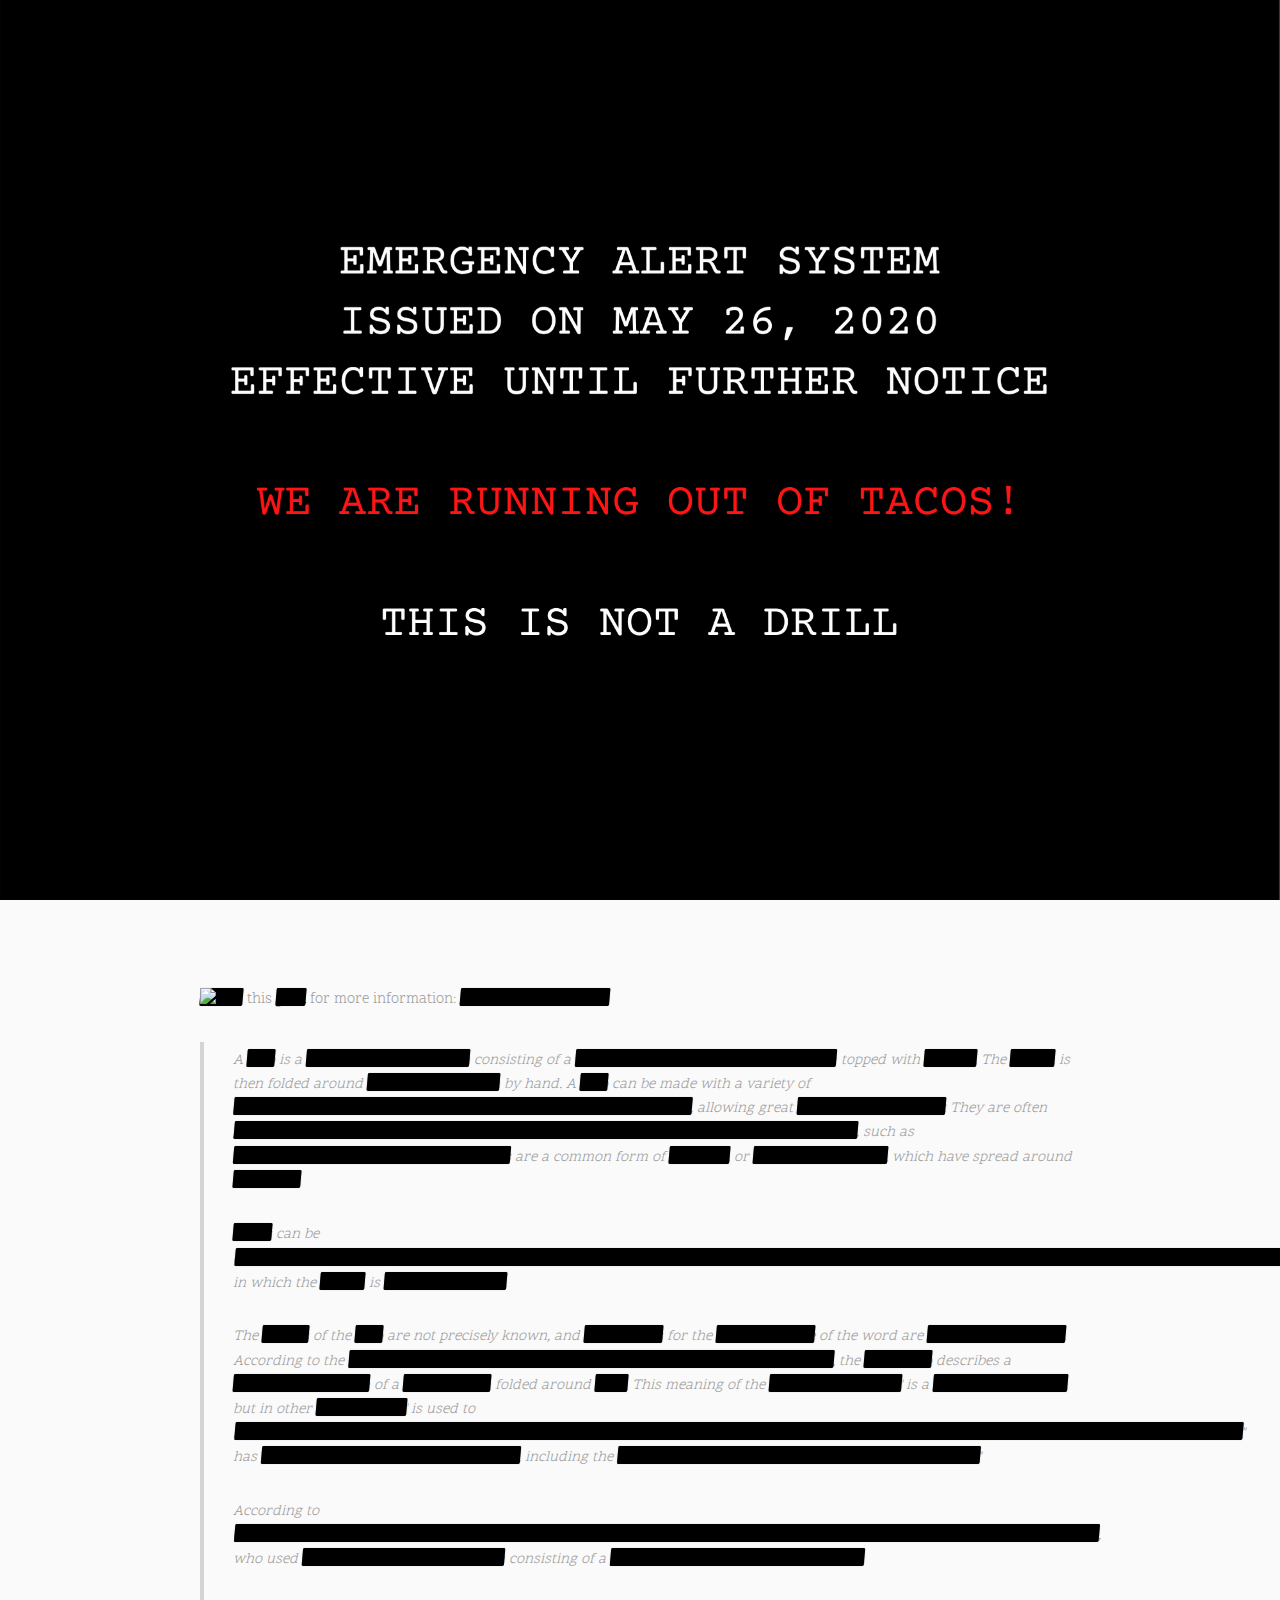
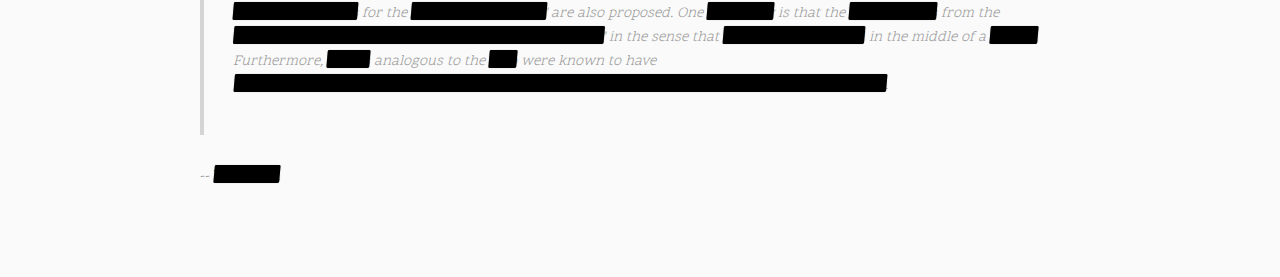
==== Challenge_Zero/index.html @ 3c41f934 "Finalize landing page" ====
<html>
	<head>
		<title>Tacopocalypse</title>
		<meta charset="utf-8" />
		<meta name="viewport" content="width=device-width, initial-scale=1" />
		<link rel="stylesheet" href="assets/css/main.css" />
	</head>
	<body>
		<!-- Banner -->
		<section id="banner"></section>
		<!-- Main -->
		<div id="main">
			<!-- Section -->
			<section class="wrapper style1">
				<div class="inner">
					<img src="../../images/classified.png" id="classified_image"  />
					<div id="classified_text">
						<p class="redacted"><span>Follow</span> this <span><b>path</b></span> for more information: <span>5:10/1:4/4:23/1:131/3:85</span></p>
						<blockquote>
							<p class="redacted">
								A
								<span>taco</span>
								is a
								<span>traditional Mexican dish</span>
								consisting of a 
								<span>small hand-sized corn or wheat tortilla</span>
								topped with 
								<span>a filling.</span>
								The 
								<span>tortilla</span>
								is then folded around 
								<span>the filling and eaten</span>
								by hand. A 
								<span>taco</span>
								can be made with a variety of 
								<span>fillings, including beef, pork, chicken, seafood, vegetables, and cheese,</span>
								allowing great 
								<span>versatility and variety.</span>
								They are often 
								<span>garnished with various condiments, such as salsa, guacamole, or sour cream, and vegetables,</span>
								such as 
								<span>lettuce, onion, tomatoes, and chiles. Tacos</span>
								are a common form of 
								<span>antojitos,</span>
								or 
								<span>Mexican street food,</span>
								which have spread around 
								<span>the world.</span>
							</p>
							<p class="redacted">
								<span>Tacos</span>
								can be 
								<span>contrasted with similar foods such as burrito, which are often much larger and rolled rather than folded, taquitos which are rolled and fried, or chalupas/tostadas,</span>
								in which the 
								<span>tortilla</span>
								is 
								<span>fried before filling.</span>
							</p>
							<p class="redacted">
								The 
								<span>origins</span>
								of the 
								<span>taco</span>
								are not precisely known, and 
								<span>etymologies</span>
								for the 
								<span>culinary usage</span>
								of the word are 
								<span>generally theoretical.</span>
								According to the
								<span>Real Academia Española, publisher of Diccionario de la Lengua Española,</span>
								the 
								<span>word taco</span>
								describes a 
								<span>typical Mexican dish</span>
								of a 
								<span>maize tortilla</span>
								folded around 
								<span>food.</span>
								This meaning of the 
								<span>Spanish word "taco"</span>
								is a 
								<span>Mexican innovation,</span>
								but in other 
								<span>dialects "taco"</span>
								is used to 
								<span>mean "wedge; wad, plug; billiard cue; blowpipe; ramrod; short, stocky person; [or] short, thick piece of wood." In this non-culinary usage, the word "taco"</span>
								has 
								<span>cognates in other European languages,</span>
								including the 
								<span>French word "tache" and the English word "tack (nail)."</span></p>
							<p class="redacted">
								According to 
								<span>one etymological theory, the culinary meaning of "taco" derives from its "plug" meaning as employed among Mexican silver miners,</span>
								who used 
								<span>explosive charges in plug form</span>
								consisting of a 
								<span>paper wrapper and gunpowder filling.</span>
							</p>
							<p class="redacted">
								<span>Indigenous origins</span>
								for the 
								<span>culinary word "taco"</span>
								are also proposed. One 
								<span>possibility</span>
								is that the 
								<span>word derives</span>
								from the 
								<span>Nahuatl word "tlahco", meaning "half" or "in the middle,"</span>
								in the sense that 
								<span>food would be placed</span>
								in the middle of a 
								<span>tortilla.</span>
								Furthermore, 
								<span>dishes</span>
								analogous to the 
								<span>taco</span>
								were known to have 
								<span>existed in Pre-Columbian society—for example, the Nahuatl word "tlaxcalli" (a type of corn tortilla).</span>
							</p>
						</blockquote>
						<p class="redacted">-- <span><a href="https://en.wikipedia.org/wiki/Taco">Wikipedia</a></span></p>
					</div>
				</div>
			</section>
		</div>			
	</body>
</html>
---- Challenge_Zero/assets/css/main.css ----
@charset "UTF-8";
@import url(font-awesome.min.css);
@import url("https://fonts.googleapis.com/css?family=Scope+One|Trocchi");

/* Custom */
#classified_image {
	max-width:100%;
	position: absolute;
	z-index: 1;
}

#classified_text {
	position: relative;
	z-index: 0;
}

.redacted span {
	position: relative;
	white-space: pre;
}

.redacted span:after {
	background: black;
	border-radius: 0.1em;
	box-shadow: 0 0 1px rgba(0,0,0,0.35);
	content: " ";
	width: 100%;
	height: 1.2em;
	left: 0;
	position: absolute;
	transform: skewY(-5deg) rotate(5deg);
}

/*
	Urban by TEMPLATED
	templated.co @templatedco
	Released for free under the Creative Commons Attribution 3.0 license (templated.co/license)
*/

/* Reset */

	html, body, div, span, applet, object, iframe, h1, h2, h3, h4, h5, h6, p, blockquote, pre, a, abbr, acronym, address, big, cite, code, del, dfn, em, img, ins, kbd, q, s, samp, small, strike, strong, sub, sup, tt, var, b, u, i, center, dl, dt, dd, ol, ul, li, fieldset, form, label, legend, table, caption, tbody, tfoot, thead, tr, th, td, article, aside, canvas, details, embed, figure, figcaption, footer, header, hgroup, menu, nav, output, ruby, section, summary, time, mark, audio, video {
		margin: 0;
		padding: 0;
		border: 0;
		font-size: 100%;
		font: inherit;
		vertical-align: baseline;
	}

	article, aside, details, figcaption, figure, footer, header, hgroup, menu, nav, section {
		display: block;
	}

	body {
		line-height: 1;
	}

	ol, ul {
		list-style: none;
	}

	blockquote, q {
		quotes: none;
	}

	blockquote:before, blockquote:after, q:before, q:after {
		content: '';
		content: none;
	}

	table {
		border-collapse: collapse;
		border-spacing: 0;
	}

	body {
		-webkit-text-size-adjust: none;
	}

/* Box Model */

	*, *:before, *:after {
		-moz-box-sizing: border-box;
		-webkit-box-sizing: border-box;
		box-sizing: border-box;
	}

/* Containers */

	.container {
		margin-left: auto;
		margin-right: auto;
	}

	.container.\31 25\25 {
		width: 100%;
		max-width: 100em;
		min-width: 80em;
	}

	.container.\37 5\25 {
		width: 60em;
	}

	.container.\35 0\25 {
		width: 40em;
	}

	.container.\32 5\25 {
		width: 20em;
	}

	.container {
		width: 80em;
	}

	@media screen and (max-width: 1680px) {

		.container.\31 25\25 {
			width: 100%;
			max-width: 100em;
			min-width: 80em;
		}

		.container.\37 5\25 {
			width: 60em;
		}

		.container.\35 0\25 {
			width: 40em;
		}

		.container.\32 5\25 {
			width: 20em;
		}

		.container {
			width: 80em;
		}

	}

	@media screen and (max-width: 1280px) {

		.container.\31 25\25 {
			width: 100%;
			max-width: 81.25em;
			min-width: 65em;
		}

		.container.\37 5\25 {
			width: 48.75em;
		}

		.container.\35 0\25 {
			width: 32.5em;
		}

		.container.\32 5\25 {
			width: 16.25em;
		}

		.container {
			width: 65em;
		}

	}

	@media screen and (max-width: 980px) {

		.container.\31 25\25 {
			width: 100%;
			max-width: 112.5%;
			min-width: 90%;
		}

		.container.\37 5\25 {
			width: 67.5%;
		}

		.container.\35 0\25 {
			width: 45%;
		}

		.container.\32 5\25 {
			width: 22.5%;
		}

		.container {
			width: 90%;
		}

	}

	@media screen and (max-width: 736px) {

		.container.\31 25\25 {
			width: 100%;
			max-width: 112.5%;
			min-width: 90%;
		}

		.container.\37 5\25 {
			width: 67.5%;
		}

		.container.\35 0\25 {
			width: 45%;
		}

		.container.\32 5\25 {
			width: 22.5%;
		}

		.container {
			width: 90% !important;
		}

	}

	@media screen and (max-width: 480px) {

		.container.\31 25\25 {
			width: 100%;
			max-width: 112.5%;
			min-width: 90%;
		}

		.container.\37 5\25 {
			width: 67.5%;
		}

		.container.\35 0\25 {
			width: 45%;
		}

		.container.\32 5\25 {
			width: 22.5%;
		}

		.container {
			width: 90% !important;
		}

	}

/* Grid */

	.row {
		border-bottom: solid 1px transparent;
		-moz-box-sizing: border-box;
		-webkit-box-sizing: border-box;
		box-sizing: border-box;
	}

	.row > * {
		float: left;
		-moz-box-sizing: border-box;
		-webkit-box-sizing: border-box;
		box-sizing: border-box;
	}

	.row:after, .row:before {
		content: '';
		display: block;
		clear: both;
		height: 0;
	}

	.row.uniform > * > :first-child {
		margin-top: 0;
	}

	.row.uniform > * > :last-child {
		margin-bottom: 0;
	}

	.row.\30 \25 > * {
		padding: 0 0 0 0em;
	}

	.row.\30 \25 {
		margin: 0 0 -1px 0em;
	}

	.row.uniform.\30 \25 > * {
		padding: 0em 0 0 0em;
	}

	.row.uniform.\30 \25 {
		margin: 0em 0 -1px 0em;
	}

	.row > * {
		padding: 0 0 0 2em;
	}

	.row {
		margin: 0 0 -1px -2em;
	}

	.row.uniform > * {
		padding: 2em 0 0 2em;
	}

	.row.uniform {
		margin: -2em 0 -1px -2em;
	}

	.row.\32 00\25 > * {
		padding: 0 0 0 4em;
	}

	.row.\32 00\25 {
		margin: 0 0 -1px -4em;
	}

	.row.uniform.\32 00\25 > * {
		padding: 4em 0 0 4em;
	}

	.row.uniform.\32 00\25 {
		margin: -4em 0 -1px -4em;
	}

	.row.\31 50\25 > * {
		padding: 0 0 0 3em;
	}

	.row.\31 50\25 {
		margin: 0 0 -1px -3em;
	}

	.row.uniform.\31 50\25 > * {
		padding: 3em 0 0 3em;
	}

	.row.uniform.\31 50\25 {
		margin: -3em 0 -1px -3em;
	}

	.row.\35 0\25 > * {
		padding: 0 0 0 1em;
	}

	.row.\35 0\25 {
		margin: 0 0 -1px -1em;
	}

	.row.uniform.\35 0\25 > * {
		padding: 1em 0 0 1em;
	}

	.row.uniform.\35 0\25 {
		margin: -1em 0 -1px -1em;
	}

	.row.\32 5\25 > * {
		padding: 0 0 0 0.5em;
	}

	.row.\32 5\25 {
		margin: 0 0 -1px -0.5em;
	}

	.row.uniform.\32 5\25 > * {
		padding: 0.5em 0 0 0.5em;
	}

	.row.uniform.\32 5\25 {
		margin: -0.5em 0 -1px -0.5em;
	}

	.\31 2u, .\31 2u\24 {
		width: 100%;
		clear: none;
		margin-left: 0;
	}

	.\31 1u, .\31 1u\24 {
		width: 91.6666666667%;
		clear: none;
		margin-left: 0;
	}

	.\31 0u, .\31 0u\24 {
		width: 83.3333333333%;
		clear: none;
		margin-left: 0;
	}

	.\39 u, .\39 u\24 {
		width: 75%;
		clear: none;
		margin-left: 0;
	}

	.\38 u, .\38 u\24 {
		width: 66.6666666667%;
		clear: none;
		margin-left: 0;
	}

	.\37 u, .\37 u\24 {
		width: 58.3333333333%;
		clear: none;
		margin-left: 0;
	}

	.\36 u, .\36 u\24 {
		width: 50%;
		clear: none;
		margin-left: 0;
	}

	.\35 u, .\35 u\24 {
		width: 41.6666666667%;
		clear: none;
		margin-left: 0;
	}

	.\34 u, .\34 u\24 {
		width: 33.3333333333%;
		clear: none;
		margin-left: 0;
	}

	.\33 u, .\33 u\24 {
		width: 25%;
		clear: none;
		margin-left: 0;
	}

	.\32 u, .\32 u\24 {
		width: 16.6666666667%;
		clear: none;
		margin-left: 0;
	}

	.\31 u, .\31 u\24 {
		width: 8.3333333333%;
		clear: none;
		margin-left: 0;
	}

	.\31 2u\24 + *,
	.\31 1u\24 + *,
	.\31 0u\24 + *,
	.\39 u\24 + *,
	.\38 u\24 + *,
	.\37 u\24 + *,
	.\36 u\24 + *,
	.\35 u\24 + *,
	.\34 u\24 + *,
	.\33 u\24 + *,
	.\32 u\24 + *,
	.\31 u\24 + * {
		clear: left;
	}

	.\-11u {
		margin-left: 91.66667%;
	}

	.\-10u {
		margin-left: 83.33333%;
	}

	.\-9u {
		margin-left: 75%;
	}

	.\-8u {
		margin-left: 66.66667%;
	}

	.\-7u {
		margin-left: 58.33333%;
	}

	.\-6u {
		margin-left: 50%;
	}

	.\-5u {
		margin-left: 41.66667%;
	}

	.\-4u {
		margin-left: 33.33333%;
	}

	.\-3u {
		margin-left: 25%;
	}

	.\-2u {
		margin-left: 16.66667%;
	}

	.\-1u {
		margin-left: 8.33333%;
	}

	@media screen and (max-width: 1680px) {

		.row > * {
			padding: 0 0 0 2em;
		}

		.row {
			margin: 0 0 -1px -2em;
		}

		.row.uniform > * {
			padding: 2em 0 0 2em;
		}

		.row.uniform {
			margin: -2em 0 -1px -2em;
		}

		.row.\32 00\25 > * {
			padding: 0 0 0 4em;
		}

		.row.\32 00\25 {
			margin: 0 0 -1px -4em;
		}

		.row.uniform.\32 00\25 > * {
			padding: 4em 0 0 4em;
		}

		.row.uniform.\32 00\25 {
			margin: -4em 0 -1px -4em;
		}

		.row.\31 50\25 > * {
			padding: 0 0 0 3em;
		}

		.row.\31 50\25 {
			margin: 0 0 -1px -3em;
		}

		.row.uniform.\31 50\25 > * {
			padding: 3em 0 0 3em;
		}

		.row.uniform.\31 50\25 {
			margin: -3em 0 -1px -3em;
		}

		.row.\35 0\25 > * {
			padding: 0 0 0 1em;
		}

		.row.\35 0\25 {
			margin: 0 0 -1px -1em;
		}

		.row.uniform.\35 0\25 > * {
			padding: 1em 0 0 1em;
		}

		.row.uniform.\35 0\25 {
			margin: -1em 0 -1px -1em;
		}

		.row.\32 5\25 > * {
			padding: 0 0 0 0.5em;
		}

		.row.\32 5\25 {
			margin: 0 0 -1px -0.5em;
		}

		.row.uniform.\32 5\25 > * {
			padding: 0.5em 0 0 0.5em;
		}

		.row.uniform.\32 5\25 {
			margin: -0.5em 0 -1px -0.5em;
		}

		.\31 2u\28xlarge\29, .\31 2u\24\28xlarge\29 {
			width: 100%;
			clear: none;
			margin-left: 0;
		}

		.\31 1u\28xlarge\29, .\31 1u\24\28xlarge\29 {
			width: 91.6666666667%;
			clear: none;
			margin-left: 0;
		}

		.\31 0u\28xlarge\29, .\31 0u\24\28xlarge\29 {
			width: 83.3333333333%;
			clear: none;
			margin-left: 0;
		}

		.\39 u\28xlarge\29, .\39 u\24\28xlarge\29 {
			width: 75%;
			clear: none;
			margin-left: 0;
		}

		.\38 u\28xlarge\29, .\38 u\24\28xlarge\29 {
			width: 66.6666666667%;
			clear: none;
			margin-left: 0;
		}

		.\37 u\28xlarge\29, .\37 u\24\28xlarge\29 {
			width: 58.3333333333%;
			clear: none;
			margin-left: 0;
		}

		.\36 u\28xlarge\29, .\36 u\24\28xlarge\29 {
			width: 50%;
			clear: none;
			margin-left: 0;
		}

		.\35 u\28xlarge\29, .\35 u\24\28xlarge\29 {
			width: 41.6666666667%;
			clear: none;
			margin-left: 0;
		}

		.\34 u\28xlarge\29, .\34 u\24\28xlarge\29 {
			width: 33.3333333333%;
			clear: none;
			margin-left: 0;
		}

		.\33 u\28xlarge\29, .\33 u\24\28xlarge\29 {
			width: 25%;
			clear: none;
			margin-left: 0;
		}

		.\32 u\28xlarge\29, .\32 u\24\28xlarge\29 {
			width: 16.6666666667%;
			clear: none;
			margin-left: 0;
		}

		.\31 u\28xlarge\29, .\31 u\24\28xlarge\29 {
			width: 8.3333333333%;
			clear: none;
			margin-left: 0;
		}

		.\31 2u\24\28xlarge\29 + *,
		.\31 1u\24\28xlarge\29 + *,
		.\31 0u\24\28xlarge\29 + *,
		.\39 u\24\28xlarge\29 + *,
		.\38 u\24\28xlarge\29 + *,
		.\37 u\24\28xlarge\29 + *,
		.\36 u\24\28xlarge\29 + *,
		.\35 u\24\28xlarge\29 + *,
		.\34 u\24\28xlarge\29 + *,
		.\33 u\24\28xlarge\29 + *,
		.\32 u\24\28xlarge\29 + *,
		.\31 u\24\28xlarge\29 + * {
			clear: left;
		}

		.\-11u\28xlarge\29 {
			margin-left: 91.66667%;
		}

		.\-10u\28xlarge\29 {
			margin-left: 83.33333%;
		}

		.\-9u\28xlarge\29 {
			margin-left: 75%;
		}

		.\-8u\28xlarge\29 {
			margin-left: 66.66667%;
		}

		.\-7u\28xlarge\29 {
			margin-left: 58.33333%;
		}

		.\-6u\28xlarge\29 {
			margin-left: 50%;
		}

		.\-5u\28xlarge\29 {
			margin-left: 41.66667%;
		}

		.\-4u\28xlarge\29 {
			margin-left: 33.33333%;
		}

		.\-3u\28xlarge\29 {
			margin-left: 25%;
		}

		.\-2u\28xlarge\29 {
			margin-left: 16.66667%;
		}

		.\-1u\28xlarge\29 {
			margin-left: 8.33333%;
		}

	}

	@media screen and (max-width: 1280px) {

		.row > * {
			padding: 0 0 0 1.5em;
		}

		.row {
			margin: 0 0 -1px -1.5em;
		}

		.row.uniform > * {
			padding: 1.5em 0 0 1.5em;
		}

		.row.uniform {
			margin: -1.5em 0 -1px -1.5em;
		}

		.row.\32 00\25 > * {
			padding: 0 0 0 3em;
		}

		.row.\32 00\25 {
			margin: 0 0 -1px -3em;
		}

		.row.uniform.\32 00\25 > * {
			padding: 3em 0 0 3em;
		}

		.row.uniform.\32 00\25 {
			margin: -3em 0 -1px -3em;
		}

		.row.\31 50\25 > * {
			padding: 0 0 0 2.25em;
		}

		.row.\31 50\25 {
			margin: 0 0 -1px -2.25em;
		}

		.row.uniform.\31 50\25 > * {
			padding: 2.25em 0 0 2.25em;
		}

		.row.uniform.\31 50\25 {
			margin: -2.25em 0 -1px -2.25em;
		}

		.row.\35 0\25 > * {
			padding: 0 0 0 0.75em;
		}

		.row.\35 0\25 {
			margin: 0 0 -1px -0.75em;
		}

		.row.uniform.\35 0\25 > * {
			padding: 0.75em 0 0 0.75em;
		}

		.row.uniform.\35 0\25 {
			margin: -0.75em 0 -1px -0.75em;
		}

		.row.\32 5\25 > * {
			padding: 0 0 0 0.375em;
		}

		.row.\32 5\25 {
			margin: 0 0 -1px -0.375em;
		}

		.row.uniform.\32 5\25 > * {
			padding: 0.375em 0 0 0.375em;
		}

		.row.uniform.\32 5\25 {
			margin: -0.375em 0 -1px -0.375em;
		}

		.\31 2u\28large\29, .\31 2u\24\28large\29 {
			width: 100%;
			clear: none;
			margin-left: 0;
		}

		.\31 1u\28large\29, .\31 1u\24\28large\29 {
			width: 91.6666666667%;
			clear: none;
			margin-left: 0;
		}

		.\31 0u\28large\29, .\31 0u\24\28large\29 {
			width: 83.3333333333%;
			clear: none;
			margin-left: 0;
		}

		.\39 u\28large\29, .\39 u\24\28large\29 {
			width: 75%;
			clear: none;
			margin-left: 0;
		}

		.\38 u\28large\29, .\38 u\24\28large\29 {
			width: 66.6666666667%;
			clear: none;
			margin-left: 0;
		}

		.\37 u\28large\29, .\37 u\24\28large\29 {
			width: 58.3333333333%;
			clear: none;
			margin-left: 0;
		}

		.\36 u\28large\29, .\36 u\24\28large\29 {
			width: 50%;
			clear: none;
			margin-left: 0;
		}

		.\35 u\28large\29, .\35 u\24\28large\29 {
			width: 41.6666666667%;
			clear: none;
			margin-left: 0;
		}

		.\34 u\28large\29, .\34 u\24\28large\29 {
			width: 33.3333333333%;
			clear: none;
			margin-left: 0;
		}

		.\33 u\28large\29, .\33 u\24\28large\29 {
			width: 25%;
			clear: none;
			margin-left: 0;
		}

		.\32 u\28large\29, .\32 u\24\28large\29 {
			width: 16.6666666667%;
			clear: none;
			margin-left: 0;
		}

		.\31 u\28large\29, .\31 u\24\28large\29 {
			width: 8.3333333333%;
			clear: none;
			margin-left: 0;
		}

		.\31 2u\24\28large\29 + *,
		.\31 1u\24\28large\29 + *,
		.\31 0u\24\28large\29 + *,
		.\39 u\24\28large\29 + *,
		.\38 u\24\28large\29 + *,
		.\37 u\24\28large\29 + *,
		.\36 u\24\28large\29 + *,
		.\35 u\24\28large\29 + *,
		.\34 u\24\28large\29 + *,
		.\33 u\24\28large\29 + *,
		.\32 u\24\28large\29 + *,
		.\31 u\24\28large\29 + * {
			clear: left;
		}

		.\-11u\28large\29 {
			margin-left: 91.66667%;
		}

		.\-10u\28large\29 {
			margin-left: 83.33333%;
		}

		.\-9u\28large\29 {
			margin-left: 75%;
		}

		.\-8u\28large\29 {
			margin-left: 66.66667%;
		}

		.\-7u\28large\29 {
			margin-left: 58.33333%;
		}

		.\-6u\28large\29 {
			margin-left: 50%;
		}

		.\-5u\28large\29 {
			margin-left: 41.66667%;
		}

		.\-4u\28large\29 {
			margin-left: 33.33333%;
		}

		.\-3u\28large\29 {
			margin-left: 25%;
		}

		.\-2u\28large\29 {
			margin-left: 16.66667%;
		}

		.\-1u\28large\29 {
			margin-left: 8.33333%;
		}

	}

	@media screen and (max-width: 980px) {

		.row > * {
			padding: 0 0 0 1.5em;
		}

		.row {
			margin: 0 0 -1px -1.5em;
		}

		.row.uniform > * {
			padding: 1.5em 0 0 1.5em;
		}

		.row.uniform {
			margin: -1.5em 0 -1px -1.5em;
		}

		.row.\32 00\25 > * {
			padding: 0 0 0 3em;
		}

		.row.\32 00\25 {
			margin: 0 0 -1px -3em;
		}

		.row.uniform.\32 00\25 > * {
			padding: 3em 0 0 3em;
		}

		.row.uniform.\32 00\25 {
			margin: -3em 0 -1px -3em;
		}

		.row.\31 50\25 > * {
			padding: 0 0 0 2.25em;
		}

		.row.\31 50\25 {
			margin: 0 0 -1px -2.25em;
		}

		.row.uniform.\31 50\25 > * {
			padding: 2.25em 0 0 2.25em;
		}

		.row.uniform.\31 50\25 {
			margin: -2.25em 0 -1px -2.25em;
		}

		.row.\35 0\25 > * {
			padding: 0 0 0 0.75em;
		}

		.row.\35 0\25 {
			margin: 0 0 -1px -0.75em;
		}

		.row.uniform.\35 0\25 > * {
			padding: 0.75em 0 0 0.75em;
		}

		.row.uniform.\35 0\25 {
			margin: -0.75em 0 -1px -0.75em;
		}

		.row.\32 5\25 > * {
			padding: 0 0 0 0.375em;
		}

		.row.\32 5\25 {
			margin: 0 0 -1px -0.375em;
		}

		.row.uniform.\32 5\25 > * {
			padding: 0.375em 0 0 0.375em;
		}

		.row.uniform.\32 5\25 {
			margin: -0.375em 0 -1px -0.375em;
		}

		.\31 2u\28medium\29, .\31 2u\24\28medium\29 {
			width: 100%;
			clear: none;
			margin-left: 0;
		}

		.\31 1u\28medium\29, .\31 1u\24\28medium\29 {
			width: 91.6666666667%;
			clear: none;
			margin-left: 0;
		}

		.\31 0u\28medium\29, .\31 0u\24\28medium\29 {
			width: 83.3333333333%;
			clear: none;
			margin-left: 0;
		}

		.\39 u\28medium\29, .\39 u\24\28medium\29 {
			width: 75%;
			clear: none;
			margin-left: 0;
		}

		.\38 u\28medium\29, .\38 u\24\28medium\29 {
			width: 66.6666666667%;
			clear: none;
			margin-left: 0;
		}

		.\37 u\28medium\29, .\37 u\24\28medium\29 {
			width: 58.3333333333%;
			clear: none;
			margin-left: 0;
		}

		.\36 u\28medium\29, .\36 u\24\28medium\29 {
			width: 50%;
			clear: none;
			margin-left: 0;
		}

		.\35 u\28medium\29, .\35 u\24\28medium\29 {
			width: 41.6666666667%;
			clear: none;
			margin-left: 0;
		}

		.\34 u\28medium\29, .\34 u\24\28medium\29 {
			width: 33.3333333333%;
			clear: none;
			margin-left: 0;
		}

		.\33 u\28medium\29, .\33 u\24\28medium\29 {
			width: 25%;
			clear: none;
			margin-left: 0;
		}

		.\32 u\28medium\29, .\32 u\24\28medium\29 {
			width: 16.6666666667%;
			clear: none;
			margin-left: 0;
		}

		.\31 u\28medium\29, .\31 u\24\28medium\29 {
			width: 8.3333333333%;
			clear: none;
			margin-left: 0;
		}

		.\31 2u\24\28medium\29 + *,
		.\31 1u\24\28medium\29 + *,
		.\31 0u\24\28medium\29 + *,
		.\39 u\24\28medium\29 + *,
		.\38 u\24\28medium\29 + *,
		.\37 u\24\28medium\29 + *,
		.\36 u\24\28medium\29 + *,
		.\35 u\24\28medium\29 + *,
		.\34 u\24\28medium\29 + *,
		.\33 u\24\28medium\29 + *,
		.\32 u\24\28medium\29 + *,
		.\31 u\24\28medium\29 + * {
			clear: left;
		}

		.\-11u\28medium\29 {
			margin-left: 91.66667%;
		}

		.\-10u\28medium\29 {
			margin-left: 83.33333%;
		}

		.\-9u\28medium\29 {
			margin-left: 75%;
		}

		.\-8u\28medium\29 {
			margin-left: 66.66667%;
		}

		.\-7u\28medium\29 {
			margin-left: 58.33333%;
		}

		.\-6u\28medium\29 {
			margin-left: 50%;
		}

		.\-5u\28medium\29 {
			margin-left: 41.66667%;
		}

		.\-4u\28medium\29 {
			margin-left: 33.33333%;
		}

		.\-3u\28medium\29 {
			margin-left: 25%;
		}

		.\-2u\28medium\29 {
			margin-left: 16.66667%;
		}

		.\-1u\28medium\29 {
			margin-left: 8.33333%;
		}

	}

	@media screen and (max-width: 736px) {

		.row > * {
			padding: 0 0 0 1.25em;
		}

		.row {
			margin: 0 0 -1px -1.25em;
		}

		.row.uniform > * {
			padding: 1.25em 0 0 1.25em;
		}

		.row.uniform {
			margin: -1.25em 0 -1px -1.25em;
		}

		.row.\32 00\25 > * {
			padding: 0 0 0 2.5em;
		}

		.row.\32 00\25 {
			margin: 0 0 -1px -2.5em;
		}

		.row.uniform.\32 00\25 > * {
			padding: 2.5em 0 0 2.5em;
		}

		.row.uniform.\32 00\25 {
			margin: -2.5em 0 -1px -2.5em;
		}

		.row.\31 50\25 > * {
			padding: 0 0 0 1.875em;
		}

		.row.\31 50\25 {
			margin: 0 0 -1px -1.875em;
		}

		.row.uniform.\31 50\25 > * {
			padding: 1.875em 0 0 1.875em;
		}

		.row.uniform.\31 50\25 {
			margin: -1.875em 0 -1px -1.875em;
		}

		.row.\35 0\25 > * {
			padding: 0 0 0 0.625em;
		}

		.row.\35 0\25 {
			margin: 0 0 -1px -0.625em;
		}

		.row.uniform.\35 0\25 > * {
			padding: 0.625em 0 0 0.625em;
		}

		.row.uniform.\35 0\25 {
			margin: -0.625em 0 -1px -0.625em;
		}

		.row.\32 5\25 > * {
			padding: 0 0 0 0.3125em;
		}

		.row.\32 5\25 {
			margin: 0 0 -1px -0.3125em;
		}

		.row.uniform.\32 5\25 > * {
			padding: 0.3125em 0 0 0.3125em;
		}

		.row.uniform.\32 5\25 {
			margin: -0.3125em 0 -1px -0.3125em;
		}

		.\31 2u\28small\29, .\31 2u\24\28small\29 {
			width: 100%;
			clear: none;
			margin-left: 0;
		}

		.\31 1u\28small\29, .\31 1u\24\28small\29 {
			width: 91.6666666667%;
			clear: none;
			margin-left: 0;
		}

		.\31 0u\28small\29, .\31 0u\24\28small\29 {
			width: 83.3333333333%;
			clear: none;
			margin-left: 0;
		}

		.\39 u\28small\29, .\39 u\24\28small\29 {
			width: 75%;
			clear: none;
			margin-left: 0;
		}

		.\38 u\28small\29, .\38 u\24\28small\29 {
			width: 66.6666666667%;
			clear: none;
			margin-left: 0;
		}

		.\37 u\28small\29, .\37 u\24\28small\29 {
			width: 58.3333333333%;
			clear: none;
			margin-left: 0;
		}

		.\36 u\28small\29, .\36 u\24\28small\29 {
			width: 50%;
			clear: none;
			margin-left: 0;
		}

		.\35 u\28small\29, .\35 u\24\28small\29 {
			width: 41.6666666667%;
			clear: none;
			margin-left: 0;
		}

		.\34 u\28small\29, .\34 u\24\28small\29 {
			width: 33.3333333333%;
			clear: none;
			margin-left: 0;
		}

		.\33 u\28small\29, .\33 u\24\28small\29 {
			width: 25%;
			clear: none;
			margin-left: 0;
		}

		.\32 u\28small\29, .\32 u\24\28small\29 {
			width: 16.6666666667%;
			clear: none;
			margin-left: 0;
		}

		.\31 u\28small\29, .\31 u\24\28small\29 {
			width: 8.3333333333%;
			clear: none;
			margin-left: 0;
		}

		.\31 2u\24\28small\29 + *,
		.\31 1u\24\28small\29 + *,
		.\31 0u\24\28small\29 + *,
		.\39 u\24\28small\29 + *,
		.\38 u\24\28small\29 + *,
		.\37 u\24\28small\29 + *,
		.\36 u\24\28small\29 + *,
		.\35 u\24\28small\29 + *,
		.\34 u\24\28small\29 + *,
		.\33 u\24\28small\29 + *,
		.\32 u\24\28small\29 + *,
		.\31 u\24\28small\29 + * {
			clear: left;
		}

		.\-11u\28small\29 {
			margin-left: 91.66667%;
		}

		.\-10u\28small\29 {
			margin-left: 83.33333%;
		}

		.\-9u\28small\29 {
			margin-left: 75%;
		}

		.\-8u\28small\29 {
			margin-left: 66.66667%;
		}

		.\-7u\28small\29 {
			margin-left: 58.33333%;
		}

		.\-6u\28small\29 {
			margin-left: 50%;
		}

		.\-5u\28small\29 {
			margin-left: 41.66667%;
		}

		.\-4u\28small\29 {
			margin-left: 33.33333%;
		}

		.\-3u\28small\29 {
			margin-left: 25%;
		}

		.\-2u\28small\29 {
			margin-left: 16.66667%;
		}

		.\-1u\28small\29 {
			margin-left: 8.33333%;
		}

	}

	@media screen and (max-width: 480px) {

		.row > * {
			padding: 0 0 0 1.25em;
		}

		.row {
			margin: 0 0 -1px -1.25em;
		}

		.row.uniform > * {
			padding: 1.25em 0 0 1.25em;
		}

		.row.uniform {
			margin: -1.25em 0 -1px -1.25em;
		}

		.row.\32 00\25 > * {
			padding: 0 0 0 2.5em;
		}

		.row.\32 00\25 {
			margin: 0 0 -1px -2.5em;
		}

		.row.uniform.\32 00\25 > * {
			padding: 2.5em 0 0 2.5em;
		}

		.row.uniform.\32 00\25 {
			margin: -2.5em 0 -1px -2.5em;
		}

		.row.\31 50\25 > * {
			padding: 0 0 0 1.875em;
		}

		.row.\31 50\25 {
			margin: 0 0 -1px -1.875em;
		}

		.row.uniform.\31 50\25 > * {
			padding: 1.875em 0 0 1.875em;
		}

		.row.uniform.\31 50\25 {
			margin: -1.875em 0 -1px -1.875em;
		}

		.row.\35 0\25 > * {
			padding: 0 0 0 0.625em;
		}

		.row.\35 0\25 {
			margin: 0 0 -1px -0.625em;
		}

		.row.uniform.\35 0\25 > * {
			padding: 0.625em 0 0 0.625em;
		}

		.row.uniform.\35 0\25 {
			margin: -0.625em 0 -1px -0.625em;
		}

		.row.\32 5\25 > * {
			padding: 0 0 0 0.3125em;
		}

		.row.\32 5\25 {
			margin: 0 0 -1px -0.3125em;
		}

		.row.uniform.\32 5\25 > * {
			padding: 0.3125em 0 0 0.3125em;
		}

		.row.uniform.\32 5\25 {
			margin: -0.3125em 0 -1px -0.3125em;
		}

		.\31 2u\28xsmall\29, .\31 2u\24\28xsmall\29 {
			width: 100%;
			clear: none;
			margin-left: 0;
		}

		.\31 1u\28xsmall\29, .\31 1u\24\28xsmall\29 {
			width: 91.6666666667%;
			clear: none;
			margin-left: 0;
		}

		.\31 0u\28xsmall\29, .\31 0u\24\28xsmall\29 {
			width: 83.3333333333%;
			clear: none;
			margin-left: 0;
		}

		.\39 u\28xsmall\29, .\39 u\24\28xsmall\29 {
			width: 75%;
			clear: none;
			margin-left: 0;
		}

		.\38 u\28xsmall\29, .\38 u\24\28xsmall\29 {
			width: 66.6666666667%;
			clear: none;
			margin-left: 0;
		}

		.\37 u\28xsmall\29, .\37 u\24\28xsmall\29 {
			width: 58.3333333333%;
			clear: none;
			margin-left: 0;
		}

		.\36 u\28xsmall\29, .\36 u\24\28xsmall\29 {
			width: 50%;
			clear: none;
			margin-left: 0;
		}

		.\35 u\28xsmall\29, .\35 u\24\28xsmall\29 {
			width: 41.6666666667%;
			clear: none;
			margin-left: 0;
		}

		.\34 u\28xsmall\29, .\34 u\24\28xsmall\29 {
			width: 33.3333333333%;
			clear: none;
			margin-left: 0;
		}

		.\33 u\28xsmall\29, .\33 u\24\28xsmall\29 {
			width: 25%;
			clear: none;
			margin-left: 0;
		}

		.\32 u\28xsmall\29, .\32 u\24\28xsmall\29 {
			width: 16.6666666667%;
			clear: none;
			margin-left: 0;
		}

		.\31 u\28xsmall\29, .\31 u\24\28xsmall\29 {
			width: 8.3333333333%;
			clear: none;
			margin-left: 0;
		}

		.\31 2u\24\28xsmall\29 + *,
		.\31 1u\24\28xsmall\29 + *,
		.\31 0u\24\28xsmall\29 + *,
		.\39 u\24\28xsmall\29 + *,
		.\38 u\24\28xsmall\29 + *,
		.\37 u\24\28xsmall\29 + *,
		.\36 u\24\28xsmall\29 + *,
		.\35 u\24\28xsmall\29 + *,
		.\34 u\24\28xsmall\29 + *,
		.\33 u\24\28xsmall\29 + *,
		.\32 u\24\28xsmall\29 + *,
		.\31 u\24\28xsmall\29 + * {
			clear: left;
		}

		.\-11u\28xsmall\29 {
			margin-left: 91.66667%;
		}

		.\-10u\28xsmall\29 {
			margin-left: 83.33333%;
		}

		.\-9u\28xsmall\29 {
			margin-left: 75%;
		}

		.\-8u\28xsmall\29 {
			margin-left: 66.66667%;
		}

		.\-7u\28xsmall\29 {
			margin-left: 58.33333%;
		}

		.\-6u\28xsmall\29 {
			margin-left: 50%;
		}

		.\-5u\28xsmall\29 {
			margin-left: 41.66667%;
		}

		.\-4u\28xsmall\29 {
			margin-left: 33.33333%;
		}

		.\-3u\28xsmall\29 {
			margin-left: 25%;
		}

		.\-2u\28xsmall\29 {
			margin-left: 16.66667%;
		}

		.\-1u\28xsmall\29 {
			margin-left: 8.33333%;
		}

	}

/* Basic */

	@-ms-viewport {
		width: device-width;
	}

	body {
		-ms-overflow-style: scrollbar;
	}

	@media screen and (max-width: 480px) {

		html, body {
			min-width: 320px;
		}

	}

	body {
		background: #fff;
	}

		body.is-loading *, body.is-loading *:before, body.is-loading *:after {
			-moz-animation: none !important;
			-webkit-animation: none !important;
			-ms-animation: none !important;
			animation: none !important;
			-moz-transition: none !important;
			-webkit-transition: none !important;
			-ms-transition: none !important;
			transition: none !important;
		}

/* Type */

	body {
		background-color: #fff;
		color: #999999;
	}

	body, input, select, textarea {
		font-family: "Scope One", serif;
		font-size: 13pt;
		font-weight: 300;
		line-height: 1.65;
	}

		@media screen and (max-width: 1680px) {

			body, input, select, textarea {
				font-size: 11pt;
			}

		}

		@media screen and (max-width: 1280px) {

			body, input, select, textarea {
				font-size: 11pt;
			}

		}

		@media screen and (max-width: 980px) {

			body, input, select, textarea {
				font-size: 12pt;
			}

		}

		@media screen and (max-width: 736px) {

			body, input, select, textarea {
				font-size: 12pt;
			}

		}

		@media screen and (max-width: 480px) {

			body, input, select, textarea {
				font-size: 12pt;
			}

		}

	a {
		-moz-transition: color 0.2s ease-in-out;
		-webkit-transition: color 0.2s ease-in-out;
		-ms-transition: color 0.2s ease-in-out;
		transition: color 0.2s ease-in-out;
		text-decoration: none;
	}

	strong, b {
		font-weight: 700;
	}

	em, i {
		font-style: italic;
	}

	p {
		margin: 0 0 2em 0;
	}

	h1, h2, h3, h4, h5, h6 {
		font-weight: 700;
		line-height: 1.5;
		margin: 0 0 1em 0;
	}

		h1 a, h2 a, h3 a, h4 a, h5 a, h6 a {
			color: inherit;
			text-decoration: none;
		}

	h1 {
		font-size: 3em;
		margin-bottom: .25em;
	}

		@media screen and (max-width: 736px) {

			h1 {
				font-size: 2.5em;
			}

		}

	h2 {
		font-size: 2.5em;
	}

		@media screen and (max-width: 736px) {

			h2 {
				font-size: 2em;
			}

		}

		@media screen and (max-width: 480px) {

			h2 {
				font-size: 1.5em;
			}

		}

	h3 {
		font-size: 1.75em;
	}

		@media screen and (max-width: 736px) {

			h3 {
				font-size: 1.5em;
			}

		}

		@media screen and (max-width: 480px) {

			h3 {
				font-size: 1.25em;
			}

		}

	h4 {
		font-size: 1.5em;
	}

	h5 {
		font-size: 0.9em;
	}

	h6 {
		font-size: 0.7em;
	}

	sub {
		font-size: 0.8em;
		position: relative;
		top: 0.5em;
	}

	sup {
		font-size: 0.8em;
		position: relative;
		top: -0.5em;
	}

	blockquote {
		border-left: solid 4px;
		font-style: italic;
		margin: 0 0 2em 0;
		padding: 0.5em 0 0.5em 2em;
	}

	code {
		border-radius: 4px;
		border: solid 1px;
		font-family: "Courier New", monospace;
		font-size: 0.9em;
		margin: 0 0.25em;
		padding: 0.25em 0.65em;
	}

	pre {
		-webkit-overflow-scrolling: touch;
		font-family: "Courier New", monospace;
		font-size: 0.9em;
		margin: 0 0 2em 0;
	}

		pre code {
			display: block;
			line-height: 1.75;
			padding: 1em 1.5em;
			overflow-x: auto;
		}

	header p {
		font-size: 1.25em;
	}

	hr {
		border: 0;
		border-bottom: solid 1px;
		margin: 2em 0;
	}

		hr.major {
			margin: 3em 0;
		}

	.align-left {
		text-align: left;
	}

	.align-center {
		text-align: center;
	}

	.align-right {
		text-align: right;
	}

	input, select, textarea {
		color: #000;
	}

	a {
		color: #999999;
	}

		a:hover {
			color: rgba(153, 153, 153, 0.5);
		}

	strong, b {
		color: #000;
	}

	h1, h2, h3, h4, h5, h6 {
		color: #000;
	}

	blockquote {
		border-left-color: rgba(0, 0, 0, 0.1);
	}

	code {
		background: rgba(0, 0, 0, 0.075);
		border-color: rgba(0, 0, 0, 0.1);
	}

	hr {
		border-bottom-color: rgba(0, 0, 0, 0.1);
	}

/* Box */

	.box {
		border-radius: 4px;
		border: solid 1px;
		margin-bottom: 2em;
		padding: 1.5em;
	}

		.box > :last-child,
		.box > :last-child > :last-child,
		.box > :last-child > :last-child > :last-child {
			margin-bottom: 0;
		}

		.box.alt {
			border: 0;
			border-radius: 0;
			padding: 0;
		}

	.box {
		border-color: rgba(0, 0, 0, 0.1);
	}

/* Button */

	input[type="submit"],
	input[type="reset"],
	input[type="button"],
	button,
	.button {
		-moz-appearance: none;
		-webkit-appearance: none;
		-ms-appearance: none;
		appearance: none;
		-moz-transition: background-color 0.2s ease-in-out, color 0.2s ease-in-out;
		-webkit-transition: background-color 0.2s ease-in-out, color 0.2s ease-in-out;
		-ms-transition: background-color 0.2s ease-in-out, color 0.2s ease-in-out;
		transition: background-color 0.2s ease-in-out, color 0.2s ease-in-out;
		border-radius: 4px;
		border: 0;
		cursor: pointer;
		display: inline-block;
		font-weight: 700;
		height: 2.85em;
		line-height: 2.95em;
		padding: 0 1.5em;
		text-align: center;
		text-decoration: none;
		white-space: nowrap;
	}

		input[type="submit"].icon,
		input[type="reset"].icon,
		input[type="button"].icon,
		button.icon,
		.button.icon {
			padding-left: 1.35em;
		}

			input[type="submit"].icon:before,
			input[type="reset"].icon:before,
			input[type="button"].icon:before,
			button.icon:before,
			.button.icon:before {
				margin-right: 0.5em;
			}

		input[type="submit"].fit,
		input[type="reset"].fit,
		input[type="button"].fit,
		button.fit,
		.button.fit {
			display: block;
			margin: 0 0 1em 0;
			width: 100%;
		}

		input[type="submit"].small,
		input[type="reset"].small,
		input[type="button"].small,
		button.small,
		.button.small {
			font-size: 0.8em;
		}

		input[type="submit"].big,
		input[type="reset"].big,
		input[type="button"].big,
		button.big,
		.button.big {
			font-size: 1.35em;
		}

		input[type="submit"].disabled, input[type="submit"]:disabled,
		input[type="reset"].disabled,
		input[type="reset"]:disabled,
		input[type="button"].disabled,
		input[type="button"]:disabled,
		button.disabled,
		button:disabled,
		.button.disabled,
		.button:disabled {
			-moz-pointer-events: none;
			-webkit-pointer-events: none;
			-ms-pointer-events: none;
			pointer-events: none;
			opacity: 0.25;
		}

		@media screen and (max-width: 480px) {

			input[type="submit"],
			input[type="reset"],
			input[type="button"],
			button,
			.button {
				padding: 0;
				width: 100%;
			}

		}

	input[type="submit"],
	input[type="reset"],
	input[type="button"],
	button,
	.button {
		background-color: #3498db;
		color: #fff !important;
	}

		input[type="submit"]:hover,
		input[type="reset"]:hover,
		input[type="button"]:hover,
		button:hover,
		.button:hover {
			background-color: #4aa3df;
		}

		input[type="submit"]:active,
		input[type="reset"]:active,
		input[type="button"]:active,
		button:active,
		.button:active {
			background-color: #258cd1;
		}

		input[type="submit"].alt,
		input[type="reset"].alt,
		input[type="button"].alt,
		button.alt,
		.button.alt {
			background-color: transparent;
			box-shadow: inset 0 0 0 2px rgba(0, 0, 0, 0.1);
			color: #000 !important;
		}

			input[type="submit"].alt:hover,
			input[type="reset"].alt:hover,
			input[type="button"].alt:hover,
			button.alt:hover,
			.button.alt:hover {
				background-color: rgba(0, 0, 0, 0.075);
			}

			input[type="submit"].alt:active,
			input[type="reset"].alt:active,
			input[type="button"].alt:active,
			button.alt:active,
			.button.alt:active {
				background-color: rgba(0, 0, 0, 0.15);
			}

			input[type="submit"].alt.icon:before,
			input[type="reset"].alt.icon:before,
			input[type="button"].alt.icon:before,
			button.alt.icon:before,
			.button.alt.icon:before {
				color: #bfbfbf;
			}

		input[type="submit"].special,
		input[type="reset"].special,
		input[type="button"].special,
		button.special,
		.button.special {
			background-color: #fafafa;
			color: #000 !important;
		}

			input[type="submit"].special:hover,
			input[type="reset"].special:hover,
			input[type="button"].special:hover,
			button.special:hover,
			.button.special:hover {
				background-color: white;
			}

			input[type="submit"].special:active,
			input[type="reset"].special:active,
			input[type="button"].special:active,
			button.special:active,
			.button.special:active {
				background-color: #ededed;
			}

/* Flex */

	.flex {
		display: -ms-flexbox;
		-ms-flex-pack: justify;
		display: -moz-flex;
		display: -webkit-flex;
		display: -ms-flex;
		display: flex;
		-moz-flex-wrap: wrap;
		-webkit-flex-wrap: wrap;
		-ms-flex-wrap: wrap;
		flex-wrap: wrap;
		-moz-justify-content: space-between;
		-webkit-justify-content: space-between;
		-ms-justify-content: space-between;
		justify-content: space-between;
	}

		.flex.flex-2, .flex.flex-3 {
			-moz-align-items: stretch;
			-webkit-align-items: stretch;
			-ms-align-items: stretch;
			align-items: stretch;
		}

			.flex.flex-2.center, .flex.flex-3.center {
				-moz-align-items: center;
				-webkit-align-items: center;
				-ms-align-items: center;
				align-items: center;
			}

		.flex.flex-2 .col {
			width: 48%;
		}

			.flex.flex-2 .col.col1 {
				width: 30%;
			}

			.flex.flex-2 .col.col2 {
				width: 66%;
			}

			@media screen and (max-width: 736px) {

				.flex.flex-2 .col.col1, .flex.flex-2 .col.col2 {
					width: 100%;
					margin-bottom: 2em;
				}

					.flex.flex-2 .col.col1 .image, .flex.flex-2 .col.col2 .image {
						max-width: 60%;
						margin: 0 auto 2em auto;
					}

			}

		.flex.flex-3 .col {
			width: 28%;
		}

			@media screen and (max-width: 736px) {

				.flex.flex-3 .col {
					width: 100%;
					margin-bottom: 2em;
				}

					.flex.flex-3 .col .image {
						max-width: 60%;
						margin: 0 auto 2em auto;
					}

			}

		.flex.flex-4 .col {
			width: 22%;
		}

		.flex.flex-tabs {
			-moz-flex-wrap: nowrap;
			-webkit-flex-wrap: nowrap;
			-ms-flex-wrap: nowrap;
			flex-wrap: nowrap;
		}

			.flex.flex-tabs ul {
				width: 20%;
			}

			.flex.flex-tabs .tabs {
				width: 77%;
			}

		@media screen and (max-width: 980px) {

			.flex.flex-4 .col {
				width: 48%;
			}

			.flex.flex-tabs ul {
				width: 30%;
			}

			.flex.flex-tabs .tabs {
				width: 67%;
			}

			.flex.flex-tabs .flex-3 .col {
				width: 48%;
			}

		}

		@media screen and (max-width: 736px) {

			.flex.flex-2 .col, .flex.flex-3 .col, .flex.flex-4 .col {
				width: 100%;
				-moz-order: 2;
				-webkit-order: 2;
				-ms-order: 2;
				order: 2;
			}

				.flex.flex-2 .col.first, .flex.flex-3 .col.first, .flex.flex-4 .col.first {
					-moz-order: 1;
					-webkit-order: 1;
					-ms-order: 1;
					order: 1;
				}

			.flex.flex-tabs {
				-moz-flex-wrap: wrap;
				-webkit-flex-wrap: wrap;
				-ms-flex-wrap: wrap;
				flex-wrap: wrap;
			}

				.flex.flex-tabs ul {
					width: 100%;
				}

				.flex.flex-tabs .tabs {
					width: 100%;
				}

				.flex.flex-tabs .flex-3 .col {
					width: 100%;
				}

		}

/* Form */

	form {
		margin: 0 0 2em 0;
	}

	label {
		display: block;
		font-size: 0.9em;
		font-weight: 700;
		margin: 0 0 1em 0;
	}

	input[type="text"],
	input[type="password"],
	input[type="email"],
	select,
	textarea {
		-moz-appearance: none;
		-webkit-appearance: none;
		-ms-appearance: none;
		appearance: none;
		border-radius: 4px;
		border: none;
		border: solid 1px;
		color: inherit;
		display: block;
		outline: 0;
		padding: 0 1em;
		text-decoration: none;
		width: 100%;
	}

		input[type="text"]:invalid,
		input[type="password"]:invalid,
		input[type="email"]:invalid,
		select:invalid,
		textarea:invalid {
			box-shadow: none;
		}

	.select-wrapper {
		text-decoration: none;
		display: block;
		position: relative;
	}

		.select-wrapper:before {
			-moz-osx-font-smoothing: grayscale;
			-webkit-font-smoothing: antialiased;
			font-family: FontAwesome;
			font-style: normal;
			font-weight: normal;
			text-transform: none !important;
		}

		.select-wrapper:before {
			content: '\f078';
			display: block;
			height: 2.75em;
			line-height: 2.75em;
			pointer-events: none;
			position: absolute;
			right: 0;
			text-align: center;
			top: 0;
			width: 2.75em;
		}

		.select-wrapper select::-ms-expand {
			display: none;
		}

	input[type="text"],
	input[type="password"],
	input[type="email"],
	select {
		height: 2.75em;
	}

	textarea {
		padding: 0.75em 1em;
	}

	input[type="checkbox"],
	input[type="radio"] {
		-moz-appearance: none;
		-webkit-appearance: none;
		-ms-appearance: none;
		appearance: none;
		display: block;
		float: left;
		margin-right: -2em;
		opacity: 0;
		width: 1em;
		z-index: -1;
	}

		input[type="checkbox"] + label,
		input[type="radio"] + label {
			text-decoration: none;
			cursor: pointer;
			display: inline-block;
			font-size: 1em;
			font-weight: 300;
			padding-left: 2.4em;
			padding-right: 0.75em;
			position: relative;
		}

			input[type="checkbox"] + label:before,
			input[type="radio"] + label:before {
				-moz-osx-font-smoothing: grayscale;
				-webkit-font-smoothing: antialiased;
				font-family: FontAwesome;
				font-style: normal;
				font-weight: normal;
				text-transform: none !important;
			}

			input[type="checkbox"] + label:before,
			input[type="radio"] + label:before {
				border-radius: 4px;
				border: solid 1px;
				content: '';
				display: inline-block;
				height: 1.65em;
				left: 0;
				line-height: 1.58125em;
				position: absolute;
				text-align: center;
				top: 0;
				width: 1.65em;
			}

		input[type="checkbox"]:checked + label:before,
		input[type="radio"]:checked + label:before {
			content: '\f00c';
		}

	input[type="checkbox"] + label:before {
		border-radius: 4px;
	}

	input[type="radio"] + label:before {
		border-radius: 100%;
	}

	::-webkit-input-placeholder {
		opacity: 1.0;
	}

	:-moz-placeholder {
		opacity: 1.0;
	}

	::-moz-placeholder {
		opacity: 1.0;
	}

	:-ms-input-placeholder {
		opacity: 1.0;
	}

	.formerize-placeholder {
		opacity: 1.0;
	}

	label {
		color: #000;
	}

	input[type="text"],
	input[type="password"],
	input[type="email"],
	select,
	textarea {
		background: rgba(0, 0, 0, 0.075);
		border-color: rgba(0, 0, 0, 0.1);
	}

		input[type="text"]:focus,
		input[type="password"]:focus,
		input[type="email"]:focus,
		select:focus,
		textarea:focus {
			border-color: #fafafa;
			box-shadow: 0 0 0 1px #fafafa;
		}

	.select-wrapper:before {
		color: rgba(0, 0, 0, 0.1);
	}

	input[type="checkbox"] + label,
	input[type="radio"] + label {
		color: #999999;
	}

		input[type="checkbox"] + label:before,
		input[type="radio"] + label:before {
			background: rgba(0, 0, 0, 0.075);
			border-color: rgba(0, 0, 0, 0.1);
		}

	input[type="checkbox"]:checked + label:before,
	input[type="radio"]:checked + label:before {
		background-color: #fafafa;
		border-color: #fafafa;
		color: #000;
	}

	input[type="checkbox"]:focus + label:before,
	input[type="radio"]:focus + label:before {
		border-color: #fafafa;
		box-shadow: 0 0 0 1px #fafafa;
	}

	::-webkit-input-placeholder {
		color: #bfbfbf !important;
	}

	:-moz-placeholder {
		color: #bfbfbf !important;
	}

	::-moz-placeholder {
		color: #bfbfbf !important;
	}

	:-ms-input-placeholder {
		color: #bfbfbf !important;
	}

	.formerize-placeholder {
		color: #bfbfbf !important;
	}

/* Icon */

	.icon {
		text-decoration: none;
		border-bottom: none;
		position: relative;
	}

		.icon:before {
			-moz-osx-font-smoothing: grayscale;
			-webkit-font-smoothing: antialiased;
			font-family: FontAwesome;
			font-style: normal;
			font-weight: normal;
			text-transform: none !important;
		}

		.icon > .label {
			display: none;
		}

/* Image */

	.image {
		border: 0;
		display: inline-block;
		position: relative;
		box-shadow: 0px 0px 0px 7px #fff, 0px 0px 0px 8px rgba(0, 0, 0, 0.1);
	}

		.image img {
			display: block;
		}

		.image.left, .image.right {
			max-width: 40%;
		}

			.image.left img, .image.right img {
				width: 100%;
			}

		.image.left {
			float: left;
			margin: 0 1.5em 1em 0;
			top: 0.25em;
		}

		.image.right {
			float: right;
			margin: 0 0 1em 1.5em;
			top: 0.25em;
		}

		.image.fit {
			display: block;
			margin: 0 0 2em 0;
			width: 100%;
		}

			.image.fit img {
				width: 100%;
			}

		.image.round {
			border-radius: 100%;
		}

			.image.round img {
				border-radius: 100%;
			}

		.image.main {
			display: block;
			margin: 0 0 3em 0;
			width: 100%;
		}

			.image.main img {
				width: 100%;
			}

	.video-wrapper {
		position: relative;
		padding-bottom: 56.25%;
	/* 16:9 */

		padding-top: 25px;
		height: 0;
	}

		.video-wrapper iframe, .video-wrapper object, .video-wrapper embed {
			position: absolute;
			top: 0;
			left: 0;
			width: 100%;
			height: 100%;
		}

/* List */

	ol {
		list-style: decimal;
		margin: 0 0 2em 0;
		padding-left: 1.25em;
	}

		ol li {
			padding-left: 0.25em;
		}

	ul {
		list-style: disc;
		margin: 0 0 2em 0;
		padding-left: 1em;
	}

		ul li {
			padding-left: 0.5em;
		}

		ul.alt {
			list-style: none;
			padding-left: 0;
		}

			ul.alt li {
				border-top: solid 1px;
				padding: 0.5em 0;
			}

				ul.alt li:first-child {
					border-top: 0;
					padding-top: 0;
				}

		ul.icons {
			cursor: default;
			list-style: none;
			padding-left: 0;
		}

			ul.icons li {
				display: inline-block;
				padding: 0 2em 0 0;
			}

				ul.icons li:last-child {
					padding-right: 0;
				}

				ul.icons li .icon:before {
					font-size: 2em;
				}

		ul.actions {
			cursor: default;
			list-style: none;
			padding-left: 0;
		}

			ul.actions li {
				display: inline-block;
				padding: 0 1em 0 0;
				vertical-align: middle;
			}

				ul.actions li:last-child {
					padding-right: 0;
				}

			ul.actions.small li {
				padding: 0 0.5em 0 0;
			}

			ul.actions.vertical li {
				display: block;
				padding: 1em 0 0 0;
			}

				ul.actions.vertical li:first-child {
					padding-top: 0;
				}

				ul.actions.vertical li > * {
					margin-bottom: 0;
				}

			ul.actions.vertical.small li {
				padding: 0.5em 0 0 0;
			}

				ul.actions.vertical.small li:first-child {
					padding-top: 0;
				}

			ul.actions.fit {
				display: table;
				margin-left: -1em;
				padding: 0;
				table-layout: fixed;
				width: calc(100% + 1em);
			}

				ul.actions.fit li {
					display: table-cell;
					padding: 0 0 0 1em;
				}

					ul.actions.fit li > * {
						margin-bottom: 0;
					}

				ul.actions.fit.small {
					margin-left: -0.5em;
					width: calc(100% + 0.5em);
				}

					ul.actions.fit.small li {
						padding: 0 0 0 0.5em;
					}

			@media screen and (max-width: 480px) {

				ul.actions {
					margin: 0 0 2em 0;
				}

					ul.actions li {
						padding: 1em 0 0 0;
						display: block;
						text-align: center;
						width: 100%;
					}

						ul.actions li:first-child {
							padding-top: 0;
						}

						ul.actions li > * {
							width: 100%;
							margin: 0 !important;
						}

							ul.actions li > *.icon:before {
								margin-left: -2em;
							}

					ul.actions.small li {
						padding: 0.5em 0 0 0;
					}

						ul.actions.small li:first-child {
							padding-top: 0;
						}

			}

	dl {
		margin: 0 0 2em 0;
	}

		dl dt {
			display: block;
			font-weight: 700;
			margin: 0 0 1em 0;
		}

		dl dd {
			margin-left: 2em;
		}

	ul.alt li {
		border-top-color: rgba(0, 0, 0, 0.1);
	}

/* Section/Article */

	section.special, article.special {
		text-align: center;
	}

	header p {
		position: relative;
		margin: 0 0 1.5em 0;
	}

	header h2 + p {
		font-size: 1.25em;
		margin-top: -1em;
	}

	header h3 + p {
		font-size: 1.1em;
		margin-top: -0.8em;
	}

	header h4 + p,
	header h5 + p,
	header h6 + p {
		font-size: 0.9em;
		margin-top: -0.6em;
	}

	header p {
		color: #bfbfbf;
	}

/* Tab */

	ul.tab-list {
		list-style: none;
		margin: 0 0 1em 0;
		padding: 0;
	}

		ul.tab-list li a {
			background: rgba(255, 255, 255, 0.075);
			border-radius: 4px;
			color: rgba(255, 255, 255, 0.5) !important;
			margin-bottom: .5em;
			padding: .5em 1em;
			display: inline-block;
			width: 100%;
		}

			ul.tab-list li a.active {
				background: #aa14cc;
				color: #fff !important;
			}

			ul.tab-list li a:hover {
				background: #693dcc;
				color: #fff !important;
			}

	.tab {
		display: none;
	}

		.tab.active {
			display: -ms-flexbox;
			display: -moz-flex;
			display: -webkit-flex;
			display: -ms-flex;
			display: flex;
		}

/* Table */

	.table-wrapper {
		-webkit-overflow-scrolling: touch;
		overflow-x: auto;
	}

	table {
		margin: 0 0 2em 0;
		width: 100%;
	}

		table tbody tr {
			border: solid 1px;
			border-left: 0;
			border-right: 0;
		}

		table td {
			padding: 0.75em 0.75em;
		}

		table th {
			font-size: 0.9em;
			font-weight: 700;
			padding: 0 0.75em 0.75em 0.75em;
			text-align: left;
		}

		table thead {
			border-bottom: solid 2px;
		}

		table tfoot {
			border-top: solid 2px;
		}

		table.alt {
			border-collapse: separate;
		}

			table.alt tbody tr td {
				border: solid 1px;
				border-left-width: 0;
				border-top-width: 0;
			}

				table.alt tbody tr td:first-child {
					border-left-width: 1px;
				}

			table.alt tbody tr:first-child td {
				border-top-width: 1px;
			}

			table.alt thead {
				border-bottom: 0;
			}

			table.alt tfoot {
				border-top: 0;
			}

	table tbody tr {
		border-color: rgba(0, 0, 0, 0.1);
	}

		table tbody tr:nth-child(2n + 1) {
			background-color: rgba(0, 0, 0, 0.075);
		}

	table th {
		color: #000;
	}

	table thead {
		border-bottom-color: rgba(0, 0, 0, 0.1);
	}

	table tfoot {
		border-top-color: rgba(0, 0, 0, 0.1);
	}

	table.alt tbody tr td {
		border-color: rgba(0, 0, 0, 0.1);
	}

/* Wrapper */

	.wrapper {
		padding: 6em 0 4em 0;
		position: relative;
	}

		.wrapper .inner {
			margin: 0 auto;
			width: 80em;
			position: relative;
			z-index: 99;
		}

		.wrapper header {
			margin-bottom: 4em;
		}

			@media screen and (max-width: 736px) {

				.wrapper header {
					margin-bottom: 2em;
				}

			}

		.wrapper.style1 {
			background-color: #fafafa;
			color: #999999;
		}

			.wrapper.style1 input, .wrapper.style1 select, .wrapper.style1 textarea {
				color: #000;
			}

			.wrapper.style1 a {
				color: #000;
			}

				.wrapper.style1 a:hover {
					color: rgba(0, 0, 0, 0.5);
				}

			.wrapper.style1 strong, .wrapper.style1 b {
				color: #000;
			}

			.wrapper.style1 h1, .wrapper.style1 h2, .wrapper.style1 h3, .wrapper.style1 h4, .wrapper.style1 h5, .wrapper.style1 h6 {
				color: #000;
			}

			.wrapper.style1 blockquote {
				border-left-color: rgba(0, 0, 0, 0.15);
			}

			.wrapper.style1 code {
				background: rgba(0, 0, 0, 0.075);
				border-color: rgba(0, 0, 0, 0.15);
			}

			.wrapper.style1 hr {
				border-bottom-color: rgba(0, 0, 0, 0.15);
			}

			.wrapper.style1 .box {
				border-color: rgba(0, 0, 0, 0.15);
			}

			.wrapper.style1 input[type="submit"],
			.wrapper.style1 input[type="reset"],
			.wrapper.style1 input[type="button"],
			.wrapper.style1 button,
			.wrapper.style1 .button {
				background-color: #3498db;
				color: #fff !important;
			}

				.wrapper.style1 input[type="submit"]:hover,
				.wrapper.style1 input[type="reset"]:hover,
				.wrapper.style1 input[type="button"]:hover,
				.wrapper.style1 button:hover,
				.wrapper.style1 .button:hover {
					background-color: #4aa3df;
				}

				.wrapper.style1 input[type="submit"]:active,
				.wrapper.style1 input[type="reset"]:active,
				.wrapper.style1 input[type="button"]:active,
				.wrapper.style1 button:active,
				.wrapper.style1 .button:active {
					background-color: #258cd1;
				}

				.wrapper.style1 input[type="submit"].alt,
				.wrapper.style1 input[type="reset"].alt,
				.wrapper.style1 input[type="button"].alt,
				.wrapper.style1 button.alt,
				.wrapper.style1 .button.alt {
					background-color: transparent;
					box-shadow: inset 0 0 0 2px rgba(0, 0, 0, 0.15);
					color: #000 !important;
				}

					.wrapper.style1 input[type="submit"].alt:hover,
					.wrapper.style1 input[type="reset"].alt:hover,
					.wrapper.style1 input[type="button"].alt:hover,
					.wrapper.style1 button.alt:hover,
					.wrapper.style1 .button.alt:hover {
						background-color: rgba(0, 0, 0, 0.075);
					}

					.wrapper.style1 input[type="submit"].alt:active,
					.wrapper.style1 input[type="reset"].alt:active,
					.wrapper.style1 input[type="button"].alt:active,
					.wrapper.style1 button.alt:active,
					.wrapper.style1 .button.alt:active {
						background-color: rgba(0, 0, 0, 0.2);
					}

					.wrapper.style1 input[type="submit"].alt.icon:before,
					.wrapper.style1 input[type="reset"].alt.icon:before,
					.wrapper.style1 input[type="button"].alt.icon:before,
					.wrapper.style1 button.alt.icon:before,
					.wrapper.style1 .button.alt.icon:before {
						color: #bfbfbf;
					}

				.wrapper.style1 input[type="submit"].special,
				.wrapper.style1 input[type="reset"].special,
				.wrapper.style1 input[type="button"].special,
				.wrapper.style1 button.special,
				.wrapper.style1 .button.special {
					background-color: #000;
					color: #fafafa !important;
				}

			.wrapper.style1 label {
				color: #000;
			}

			.wrapper.style1 input[type="text"],
			.wrapper.style1 input[type="password"],
			.wrapper.style1 input[type="email"],
			.wrapper.style1 select,
			.wrapper.style1 textarea {
				background: rgba(0, 0, 0, 0.075);
				border-color: rgba(0, 0, 0, 0.15);
			}

				.wrapper.style1 input[type="text"]:focus,
				.wrapper.style1 input[type="password"]:focus,
				.wrapper.style1 input[type="email"]:focus,
				.wrapper.style1 select:focus,
				.wrapper.style1 textarea:focus {
					border-color: #000;
					box-shadow: 0 0 0 1px #000;
				}

			.wrapper.style1 .select-wrapper:before {
				color: rgba(0, 0, 0, 0.15);
			}

			.wrapper.style1 input[type="checkbox"] + label,
			.wrapper.style1 input[type="radio"] + label {
				color: #999999;
			}

				.wrapper.style1 input[type="checkbox"] + label:before,
				.wrapper.style1 input[type="radio"] + label:before {
					background: rgba(0, 0, 0, 0.075);
					border-color: rgba(0, 0, 0, 0.15);
				}

			.wrapper.style1 input[type="checkbox"]:checked + label:before,
			.wrapper.style1 input[type="radio"]:checked + label:before {
				background-color: #000;
				border-color: #000;
				color: #fafafa;
			}

			.wrapper.style1 input[type="checkbox"]:focus + label:before,
			.wrapper.style1 input[type="radio"]:focus + label:before {
				border-color: #000;
				box-shadow: 0 0 0 1px #000;
			}

			.wrapper.style1 ::-webkit-input-placeholder {
				color: #bfbfbf !important;
			}

			.wrapper.style1 :-moz-placeholder {
				color: #bfbfbf !important;
			}

			.wrapper.style1 ::-moz-placeholder {
				color: #bfbfbf !important;
			}

			.wrapper.style1 :-ms-input-placeholder {
				color: #bfbfbf !important;
			}

			.wrapper.style1 .formerize-placeholder {
				color: #bfbfbf !important;
			}

			.wrapper.style1 ul.alt li {
				border-top-color: rgba(0, 0, 0, 0.15);
			}

			.wrapper.style1 header p {
				color: #bfbfbf;
			}

			.wrapper.style1 table tbody tr {
				border-color: rgba(0, 0, 0, 0.15);
			}

				.wrapper.style1 table tbody tr:nth-child(2n + 1) {
					background-color: rgba(0, 0, 0, 0.075);
				}

			.wrapper.style1 table th {
				color: #000;
			}

			.wrapper.style1 table thead {
				border-bottom-color: rgba(0, 0, 0, 0.15);
			}

			.wrapper.style1 table tfoot {
				border-top-color: rgba(0, 0, 0, 0.15);
			}

			.wrapper.style1 table.alt tbody tr td {
				border-color: rgba(0, 0, 0, 0.15);
			}

		.wrapper.style2 {
			background-color: #3498db;
			color: #aed6f1;
		}

			.wrapper.style2 input, .wrapper.style2 select, .wrapper.style2 textarea {
				color: #fff;
			}

			.wrapper.style2 a {
				color: #999999;
			}

				.wrapper.style2 a:hover {
					color: rgba(153, 153, 153, 0.5);
				}

			.wrapper.style2 strong, .wrapper.style2 b {
				color: #fff;
			}

			.wrapper.style2 h1, .wrapper.style2 h2, .wrapper.style2 h3, .wrapper.style2 h4, .wrapper.style2 h5, .wrapper.style2 h6 {
				color: #fff;
			}

			.wrapper.style2 blockquote {
				border-left-color: rgba(255, 255, 255, 0.25);
			}

			.wrapper.style2 code {
				background: rgba(255, 255, 255, 0.075);
				border-color: rgba(255, 255, 255, 0.25);
			}

			.wrapper.style2 hr {
				border-bottom-color: rgba(255, 255, 255, 0.25);
			}

			.wrapper.style2 .box {
				border-color: rgba(255, 255, 255, 0.25);
			}

			.wrapper.style2 input[type="submit"],
			.wrapper.style2 input[type="reset"],
			.wrapper.style2 input[type="button"],
			.wrapper.style2 button,
			.wrapper.style2 .button {
				background-color: #fff;
				color: #3498db !important;
			}

				.wrapper.style2 input[type="submit"].alt,
				.wrapper.style2 input[type="reset"].alt,
				.wrapper.style2 input[type="button"].alt,
				.wrapper.style2 button.alt,
				.wrapper.style2 .button.alt {
					background-color: transparent;
					box-shadow: inset 0 0 0 2px rgba(255, 255, 255, 0.25);
					color: #fff !important;
				}

					.wrapper.style2 input[type="submit"].alt:hover,
					.wrapper.style2 input[type="reset"].alt:hover,
					.wrapper.style2 input[type="button"].alt:hover,
					.wrapper.style2 button.alt:hover,
					.wrapper.style2 .button.alt:hover {
						background-color: rgba(255, 255, 255, 0.075);
					}

					.wrapper.style2 input[type="submit"].alt:active,
					.wrapper.style2 input[type="reset"].alt:active,
					.wrapper.style2 input[type="button"].alt:active,
					.wrapper.style2 button.alt:active,
					.wrapper.style2 .button.alt:active {
						background-color: rgba(255, 255, 255, 0.2);
					}

					.wrapper.style2 input[type="submit"].alt.icon:before,
					.wrapper.style2 input[type="reset"].alt.icon:before,
					.wrapper.style2 input[type="button"].alt.icon:before,
					.wrapper.style2 button.alt.icon:before,
					.wrapper.style2 .button.alt.icon:before {
						color: #67b2e4;
					}

				.wrapper.style2 input[type="submit"].special,
				.wrapper.style2 input[type="reset"].special,
				.wrapper.style2 input[type="button"].special,
				.wrapper.style2 button.special,
				.wrapper.style2 .button.special {
					background-color: #fafafa;
					color: #000 !important;
				}

					.wrapper.style2 input[type="submit"].special:hover,
					.wrapper.style2 input[type="reset"].special:hover,
					.wrapper.style2 input[type="button"].special:hover,
					.wrapper.style2 button.special:hover,
					.wrapper.style2 .button.special:hover {
						background-color: white;
					}

					.wrapper.style2 input[type="submit"].special:active,
					.wrapper.style2 input[type="reset"].special:active,
					.wrapper.style2 input[type="button"].special:active,
					.wrapper.style2 button.special:active,
					.wrapper.style2 .button.special:active {
						background-color: #ededed;
					}

			.wrapper.style2 label {
				color: #fff;
			}

			.wrapper.style2 input[type="text"],
			.wrapper.style2 input[type="password"],
			.wrapper.style2 input[type="email"],
			.wrapper.style2 select,
			.wrapper.style2 textarea {
				background: rgba(255, 255, 255, 0.075);
				border-color: rgba(255, 255, 255, 0.25);
			}

				.wrapper.style2 input[type="text"]:focus,
				.wrapper.style2 input[type="password"]:focus,
				.wrapper.style2 input[type="email"]:focus,
				.wrapper.style2 select:focus,
				.wrapper.style2 textarea:focus {
					border-color: #fafafa;
					box-shadow: 0 0 0 1px #fafafa;
				}

			.wrapper.style2 .select-wrapper:before {
				color: rgba(255, 255, 255, 0.25);
			}

			.wrapper.style2 input[type="checkbox"] + label,
			.wrapper.style2 input[type="radio"] + label {
				color: #aed6f1;
			}

				.wrapper.style2 input[type="checkbox"] + label:before,
				.wrapper.style2 input[type="radio"] + label:before {
					background: rgba(255, 255, 255, 0.075);
					border-color: rgba(255, 255, 255, 0.25);
				}

			.wrapper.style2 input[type="checkbox"]:checked + label:before,
			.wrapper.style2 input[type="radio"]:checked + label:before {
				background-color: #fafafa;
				border-color: #fafafa;
				color: #000;
			}

			.wrapper.style2 input[type="checkbox"]:focus + label:before,
			.wrapper.style2 input[type="radio"]:focus + label:before {
				border-color: #fafafa;
				box-shadow: 0 0 0 1px #fafafa;
			}

			.wrapper.style2 ::-webkit-input-placeholder {
				color: #67b2e4 !important;
			}

			.wrapper.style2 :-moz-placeholder {
				color: #67b2e4 !important;
			}

			.wrapper.style2 ::-moz-placeholder {
				color: #67b2e4 !important;
			}

			.wrapper.style2 :-ms-input-placeholder {
				color: #67b2e4 !important;
			}

			.wrapper.style2 .formerize-placeholder {
				color: #67b2e4 !important;
			}

			.wrapper.style2 ul.alt li {
				border-top-color: rgba(255, 255, 255, 0.25);
			}

			.wrapper.style2 header p {
				color: #67b2e4;
			}

			.wrapper.style2 table tbody tr {
				border-color: rgba(255, 255, 255, 0.25);
			}

				.wrapper.style2 table tbody tr:nth-child(2n + 1) {
					background-color: rgba(255, 255, 255, 0.075);
				}

			.wrapper.style2 table th {
				color: #fff;
			}

			.wrapper.style2 table thead {
				border-bottom-color: rgba(255, 255, 255, 0.25);
			}

			.wrapper.style2 table tfoot {
				border-top-color: rgba(255, 255, 255, 0.25);
			}

			.wrapper.style2 table.alt tbody tr td {
				border-color: rgba(255, 255, 255, 0.25);
			}

			.wrapper.style2 .image {
				box-shadow: 0px 0px 0px 7px #3498db, 0px 0px 0px 8px rgba(255, 255, 255, 0.25);
			}

		@media screen and (max-width: 1280px) {

			.wrapper > .inner {
				width: 60em;
			}

		}

		@media screen and (max-width: 980px) {

			.wrapper > .inner {
				width: 90%;
			}

		}

		@media screen and (max-width: 736px) {

			.wrapper {
				padding: 3em 0 1em 0;
			}

		}

/* Header */

	body.subpage {
		padding-top: 3.125em;
	}

	@-moz-keyframes reveal-header {
		0% {
			top: -4em;
			opacity: 0;
		}

		100% {
			top: 0;
			opacity: 1;
		}
	}

	@-webkit-keyframes reveal-header {
		0% {
			top: -4em;
			opacity: 0;
		}

		100% {
			top: 0;
			opacity: 1;
		}
	}

	@-ms-keyframes reveal-header {
		0% {
			top: -4em;
			opacity: 0;
		}

		100% {
			top: 0;
			opacity: 1;
		}
	}

	@keyframes reveal-header {
		0% {
			top: -4em;
			opacity: 0;
		}

		100% {
			top: 0;
			opacity: 1;
		}
	}

	#header {
		background: rgba(0, 0, 0, 0.75);
		color: #aed6f1;
		cursor: default;
		height: 3.25em;
		left: 0;
		line-height: 3.25em;
		position: fixed;
		text-align: right;
		top: 0;
		width: 100%;
		z-index: 10001;
	}

		#header > .logo {
			display: inline-block;
			height: inherit;
			left: 1.25em;
			line-height: inherit;
			margin: 0;
			padding: 0;
			position: absolute;
			top: 0;
		}

			#header > .logo a {
				font-size: 1.25em;
				color: #3498db;
			}

				#header > .logo a:hover {
					color: #3498db;
				}

			#header > .logo span {
				font-weight: 300;
				font-size: .8em;
				color: #FFF;
			}

		#header > a {
			-moz-transition: color 0.2s ease-in-out;
			-webkit-transition: color 0.2s ease-in-out;
			-ms-transition: color 0.2s ease-in-out;
			transition: color 0.2s ease-in-out;
			display: inline-block;
			padding: 0 0.75em;
			color: inherit;
			text-decoration: none;
			color: #FFF;
		}

			#header > a:hover {
				color: #3498db;
			}

			#header > a[href="#menu"] {
				text-decoration: none;
				-webkit-tap-highlight-color: transparent;
			}

				#header > a[href="#menu"]:before {
					content: "";
					-moz-osx-font-smoothing: grayscale;
					-webkit-font-smoothing: antialiased;
					font-family: FontAwesome;
					font-style: normal;
					font-weight: normal;
					text-transform: none !important;
				}

				#header > a[href="#menu"]:before {
					margin: 0 0.5em 0 0;
				}

			#header > a + a[href="#menu"]:last-child {
				border-left: solid 1px rgba(255, 255, 255, 0.25);
				padding-left: 1.25em;
				margin-left: 0.5em;
			}

			#header > a:last-child {
				padding-right: 1.25em;
			}

			@media screen and (max-width: 736px) {

				#header > a {
					padding: 0 0.5em;
				}

					#header > a + a[href="#menu"]:last-child {
						padding-left: 1em;
						margin-left: 0.25em;
					}

					#header > a:last-child {
						padding-right: 1em;
					}

			}

		#header.reveal {
			-moz-animation: reveal-header 0.5s ease;
			-webkit-animation: reveal-header 0.5s ease;
			-ms-animation: reveal-header 0.5s ease;
			animation: reveal-header 0.5s ease;
		}

		#header.alt {
			-moz-animation: none;
			-webkit-animation: none;
			-ms-animation: none;
			animation: none;
			background-color: transparent;
			box-shadow: none;
			overflow: hidden;
			position: absolute;
			top: 1.5em;
		}

			#header.alt h1 {
				left: 2.5em;
			}

			#header.alt nav {
				right: 2.5em;
			}

	@media screen and (max-width: 980px) {

		body.subpage {
			padding-top: 44px;
		}

		#header {
			height: 44px;
			line-height: 44px;
		}

			#header > h1 {
				left: 1em;
			}

				#header > h1 a {
					font-size: 1em;
				}

	}

	@media screen and (max-width: 480px) {

		#header {
			min-width: 320px;
		}

	}

/* Menu */

	#menu {
		-moz-transform: translateX(20em);
		-webkit-transform: translateX(20em);
		-ms-transform: translateX(20em);
		transform: translateX(20em);
		-moz-transition: -moz-transform 0.5s ease, box-shadow 0.5s ease, visibility 0.5s;
		-webkit-transition: -webkit-transform 0.5s ease, box-shadow 0.5s ease, visibility 0.5s;
		-ms-transition: -ms-transform 0.5s ease, box-shadow 0.5s ease, visibility 0.5s;
		transition: transform 0.5s ease, box-shadow 0.5s ease, visibility 0.5s;
		-webkit-overflow-scrolling: touch;
		background: rgba(0, 0, 0, 0.925);
		box-shadow: none;
		color: #fff;
		height: 100%;
		max-width: 80%;
		overflow-y: auto;
		padding: 3em 2em;
		position: fixed;
		right: 0;
		top: 0;
		visibility: hidden;
		width: 20em;
		z-index: 10002;
	}

		#menu > ul {
			margin: 0 0 1em 0;
		}

			#menu > ul.links {
				list-style: none;
				padding: 0;
			}

				#menu > ul.links > li {
					padding: 0;
				}

					#menu > ul.links > li > a:not(.button) {
						border: 0;
						border-top: solid 1px rgba(255, 255, 255, 0.25);
						color: inherit;
						display: block;
						line-height: 3.5em;
						text-decoration: none;
					}

					#menu > ul.links > li > .button {
						display: block;
						margin: 0.5em 0 0 0;
					}

					#menu > ul.links > li:hover {
						color: #3498db;
					}

					#menu > ul.links > li:first-child > a:not(.button) {
						border-top: 0 !important;
					}

		#menu .close {
			text-decoration: none;
			-moz-transition: color 0.2s ease-in-out;
			-webkit-transition: color 0.2s ease-in-out;
			-ms-transition: color 0.2s ease-in-out;
			transition: color 0.2s ease-in-out;
			-webkit-tap-highlight-color: transparent;
			border: 0;
			color: #fff;
			cursor: pointer;
			display: block;
			height: 3.25em;
			line-height: 3.25em;
			padding-right: 1.25em;
			position: absolute;
			right: 0;
			text-align: right;
			top: 0;
			vertical-align: middle;
			width: 7em;
		}

			#menu .close:before {
				content: "";
				-moz-osx-font-smoothing: grayscale;
				-webkit-font-smoothing: antialiased;
				font-family: FontAwesome;
				font-style: normal;
				font-weight: normal;
				text-transform: none !important;
			}

			#menu .close:before {
				font-size: 1.25em;
			}

			#menu .close:hover {
				color: #3498db;
			}

			@media screen and (max-width: 736px) {

				#menu .close {
					height: 4em;
					line-height: 4em;
				}

			}

		#menu.visible {
			-moz-transform: translateX(0);
			-webkit-transform: translateX(0);
			-ms-transform: translateX(0);
			transform: translateX(0);
			box-shadow: 0 0 1.5em 0 rgba(0, 0, 0, 0.2);
			visibility: visible;
		}

		@media screen and (max-width: 736px) {

			#menu {
				padding: 2.5em 1.75em;
			}

		}

/* Banner */

	#banner {
		display: -ms-flexbox;
		-ms-flex-pack: center;
		-ms-flex-align: center;
		padding: 8em 0 6em 0;
		-moz-align-items: center;
		-webkit-align-items: center;
		-ms-align-items: center;
		align-items: center;
		display: -moz-flex;
		display: -webkit-flex;
		display: -ms-flex;
		display: flex;
		-moz-justify-content: center;
		-webkit-justify-content: center;
		-ms-justify-content: center;
		justify-content: center;
		background-image: url("../../images/tacopocalypes.png");
		background-position: center;
		background-size: cover;
		background-repeat: no-repeat;
		border-top: 0;
		min-height: 100vh;
		height: 100vh !important;
		position: relative;
		text-align: center;
		overflow: hidden;
	}

		#banner .inner {
			-moz-transform: scale(1.0);
			-webkit-transform: scale(1.0);
			-ms-transform: scale(1.0);
			transform: scale(1.0);
			-moz-transition: opacity 1s ease, -moz-transform 1s ease;
			-webkit-transition: opacity 1s ease, -webkit-transform 1s ease;
			-ms-transition: opacity 1s ease, -ms-transform 1s ease;
			transition: opacity 1s ease, transform 1s ease;
			opacity: 1;
			position: relative;
			z-index: 2;
		}

		#banner h1 {
			font-size: 4em;
			margin-bottom: .25em;
			color: #FFF;
		}

		#banner p {
			color: rgba(255, 255, 255, 0.85);
			font-size: 1.75em;
		}

	@-moz-keyframes more {
		0% {
			bottom: -3em;
		}

		100% {
			bottom: 0;
		}
	}

	@-webkit-keyframes more {
		0% {
			bottom: -3em;
		}

		100% {
			bottom: 0;
		}
	}

	@-ms-keyframes more {
		0% {
			bottom: -3em;
		}

		100% {
			bottom: 0;
		}
	}

	@keyframes more {
		0% {
			bottom: -3em;
		}

		100% {
			bottom: 0;
		}
	}

		#banner:before {
			-moz-transition: opacity 3s ease;
			-webkit-transition: opacity 3s ease;
			-ms-transition: opacity 3s ease;
			transition: opacity 3s ease;
			-moz-transition-delay: 1.25s;
			-webkit-transition-delay: 1.25s;
			-ms-transition-delay: 1.25s;
			transition-delay: 1.25s;
			content: '';
			display: block;
			/* background-color: #000; */
			height: 100%;
			left: 0;
			/* opacity: 0.65; */
			position: absolute;
			top: 0;
			width: 100%;
			z-index: 1;
		}

		@media screen and (max-width: 980px) {

			#banner {
				font-size: .85em;
			}

				#banner br {
					display: none;
				}

		}

		@media screen and (max-width: 736px) {

			#banner {
				min-height: 0;
				padding: 8em 2em 4em 2em;
			}

				#banner .inner {
					width: 100%;
				}

				#banner h1 {
					font-size: 1.75em;
					margin-bottom: 0.5em;
					padding-bottom: 0;
				}

				#banner p {
					font-size: 1.25em;
				}

				#banner .button {
					width: 100%;
				}

		}

		@media screen and (max-width: 480px) {

			#banner p {
				font-size: 1em;
			}

		}

		body.is-loading #banner .inner {
			-moz-transform: scale(0.99);
			-webkit-transform: scale(0.99);
			-ms-transform: scale(0.99);
			transform: scale(0.99);
			opacity: 0;
		}

		body.is-loading #banner:before {
			opacity: 1;
		}

/* Footer */

	#footer {
		padding: 6em 2em 4em 2em;
	}

		#footer > .inner {
			margin: 0 auto;
			width: 80em;
		}

		#footer .copyright {
			color: #bfbfbf;
			font-size: 0.9em;
			margin: 0 0 2em 0;
			padding: 0;
			text-align: center;
		}

			#footer .copyright .icons a {
				border-radius: 100%;
				box-shadow: 0px 0px 0px 1px rgba(0, 0, 0, 0.1), 0px 0px 0px 4px #fff, 0px 0px 0px 5px rgba(0, 0, 0, 0.1);
				display: block;
				font-size: 1em;
				height: 3em;
				line-height: 3em;
				margin: 0 auto 0.7em;
				text-align: center;
				width: 3em;
			}

		@media screen and (max-width: 1280px) {

			#footer > .inner {
				width: 65em;
			}

		}

		@media screen and (max-width: 980px) {

			#footer > .inner {
				width: 90%;
			}

		}

		@media screen and (max-width: 736px) {

			#footer {
				padding: 3em 1em 1em 1em;
			}

		}
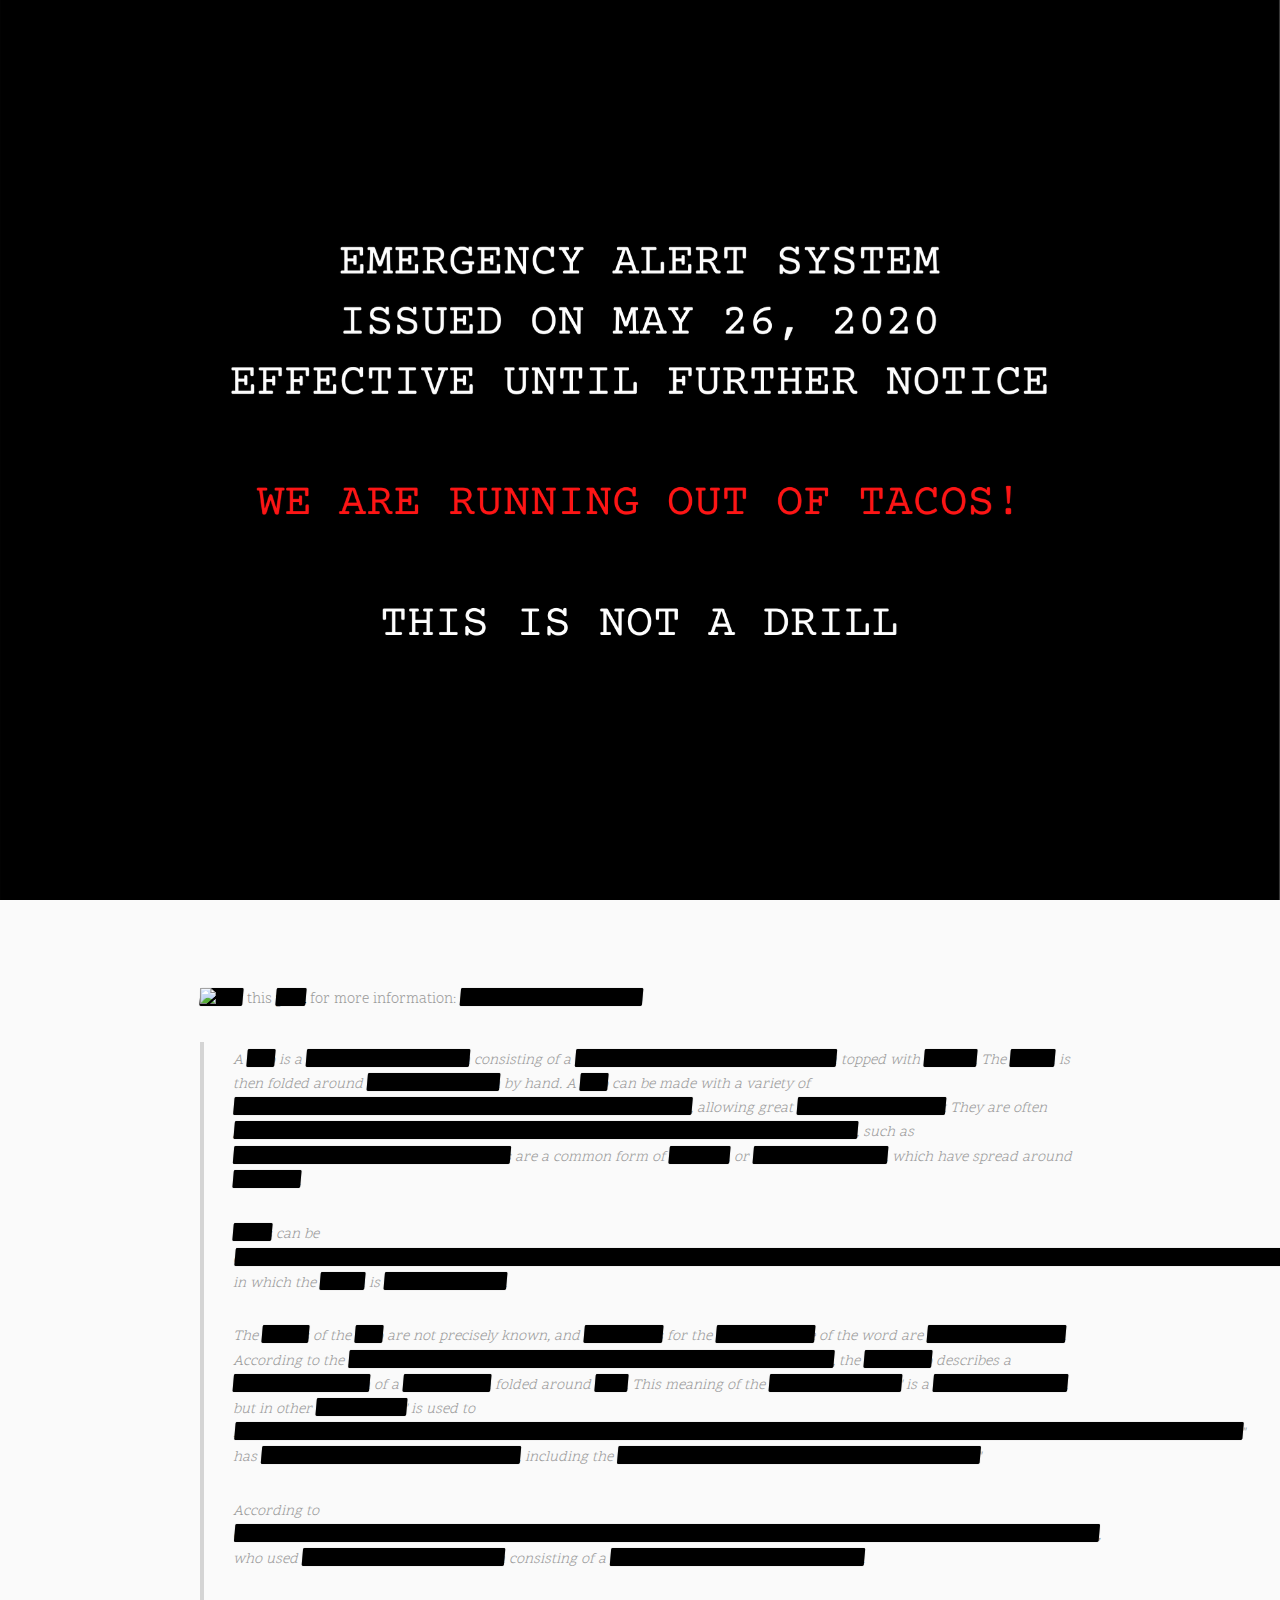
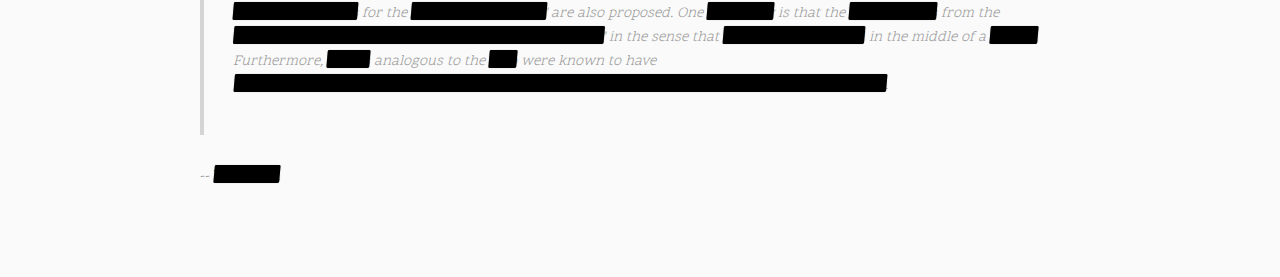
==== commit b1732b8a: "Add directory nesting" ====
--- a/Challenge_Zero/index.html
+++ b/Challenge_Zero/index.html
@@ -15,7 +15,7 @@
 				<div class="inner">
 					<img src="../../images/classified.png" id="classified_image"  />
 					<div id="classified_text">
-						<p class="redacted"><span>Follow</span> this <span><b>path</b></span> for more information: <span>5:10/1:4/4:23/1:131/3:85</span></p>
+						<p class="redacted"><span>Follow</span> this <span><b>path</b></span> for more information: <span>dirs/5:10/1:4/4:23/1:131/3:85</span></p>
 						<blockquote>
 							<p class="redacted">
 								A
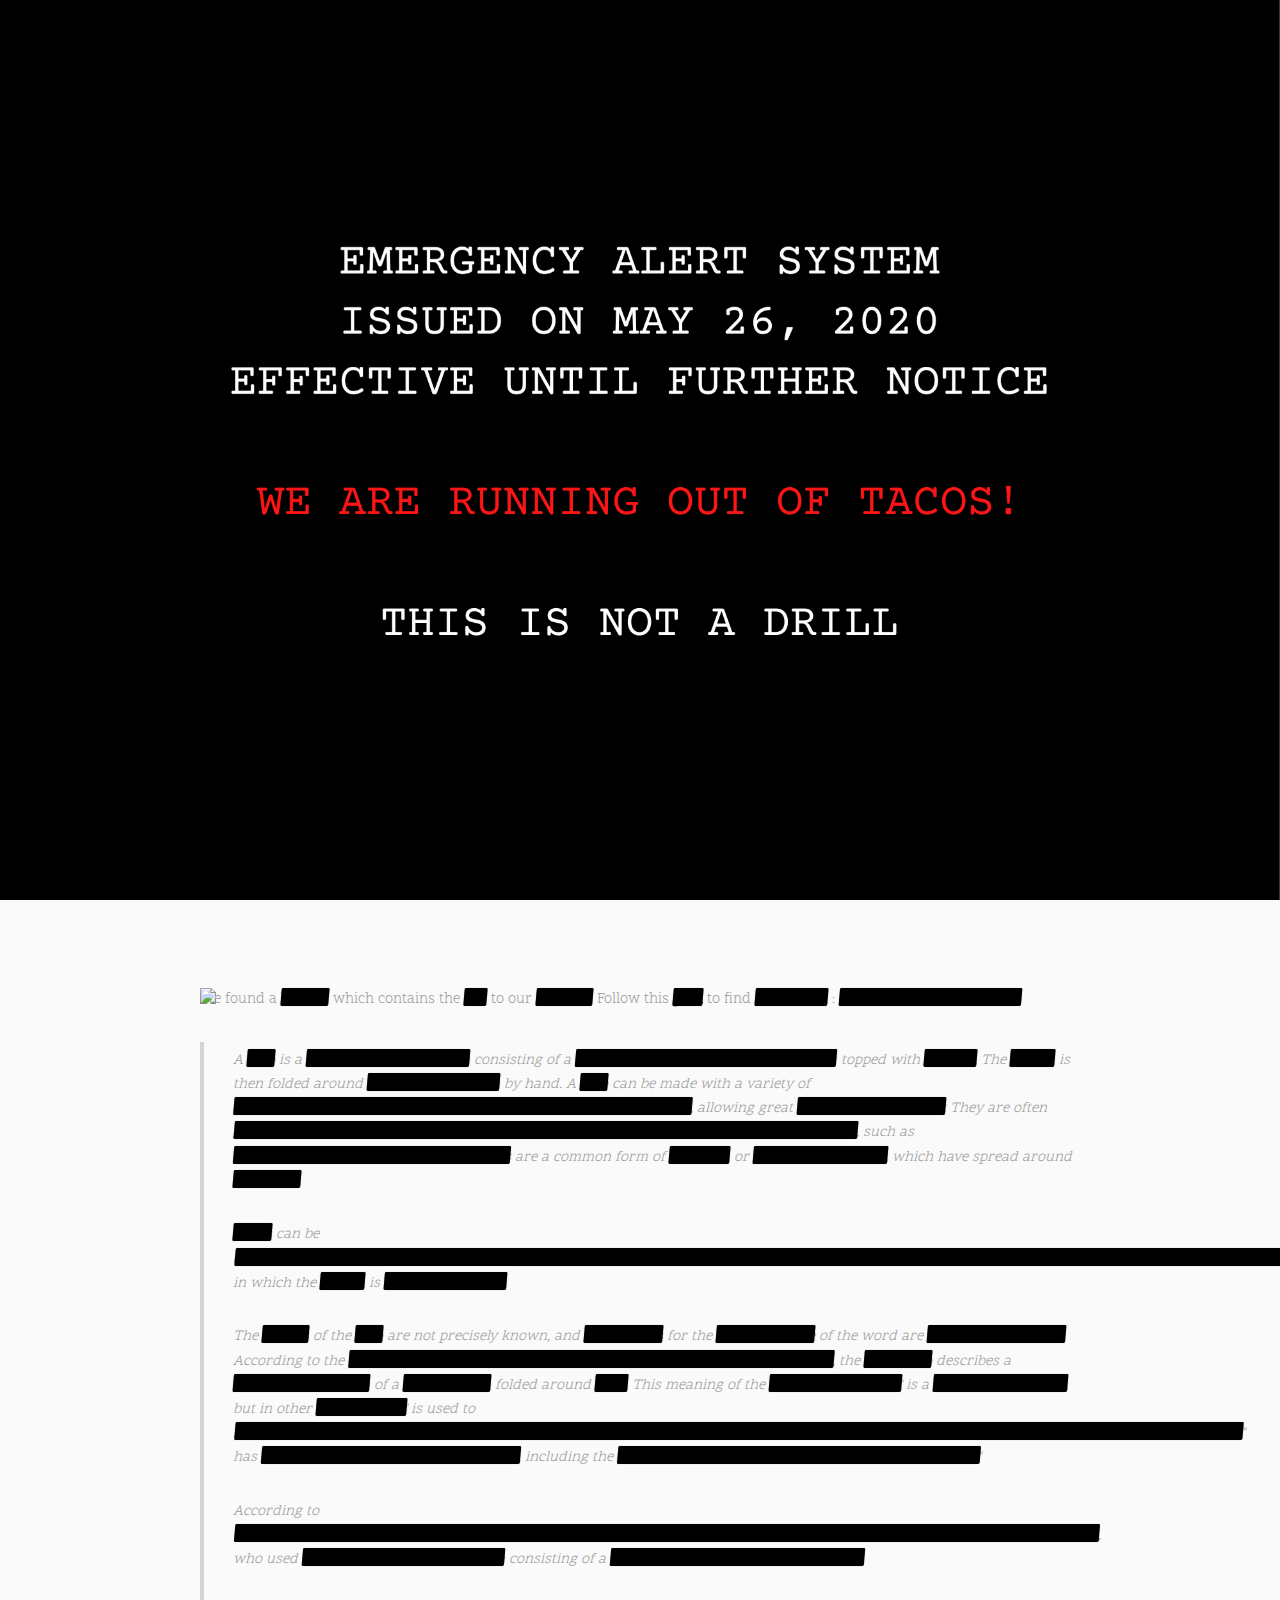
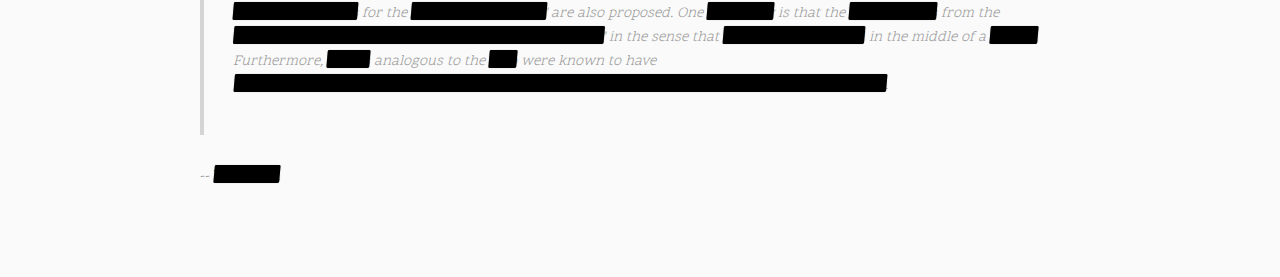
==== commit affaa620: "Add more story to challenge zero" ====
--- a/Challenge_Zero/index.html
+++ b/Challenge_Zero/index.html
@@ -15,7 +15,20 @@
 				<div class="inner">
 					<img src="../../images/classified.png" id="classified_image"  />
 					<div id="classified_text">
-						<p class="redacted"><span>Follow</span> this <span><b>path</b></span> for more information: <span>dirs/5:10/1:4/4:23/1:131/3:85</span></p>
+						<p class="redacted">
+							I've found a
+							<span>bunker</span>
+							which contains the
+							<span>key</span>
+							to our
+							<span>survival.</span>
+							Follow this
+							<span><b>path</b></span>
+							to find
+							<span>its location</span>
+							:
+							<span>dirs/5:10/1:4/4:23/1:131/3:85</span>
+						</p>
 						<blockquote>
 							<p class="redacted">
 								A
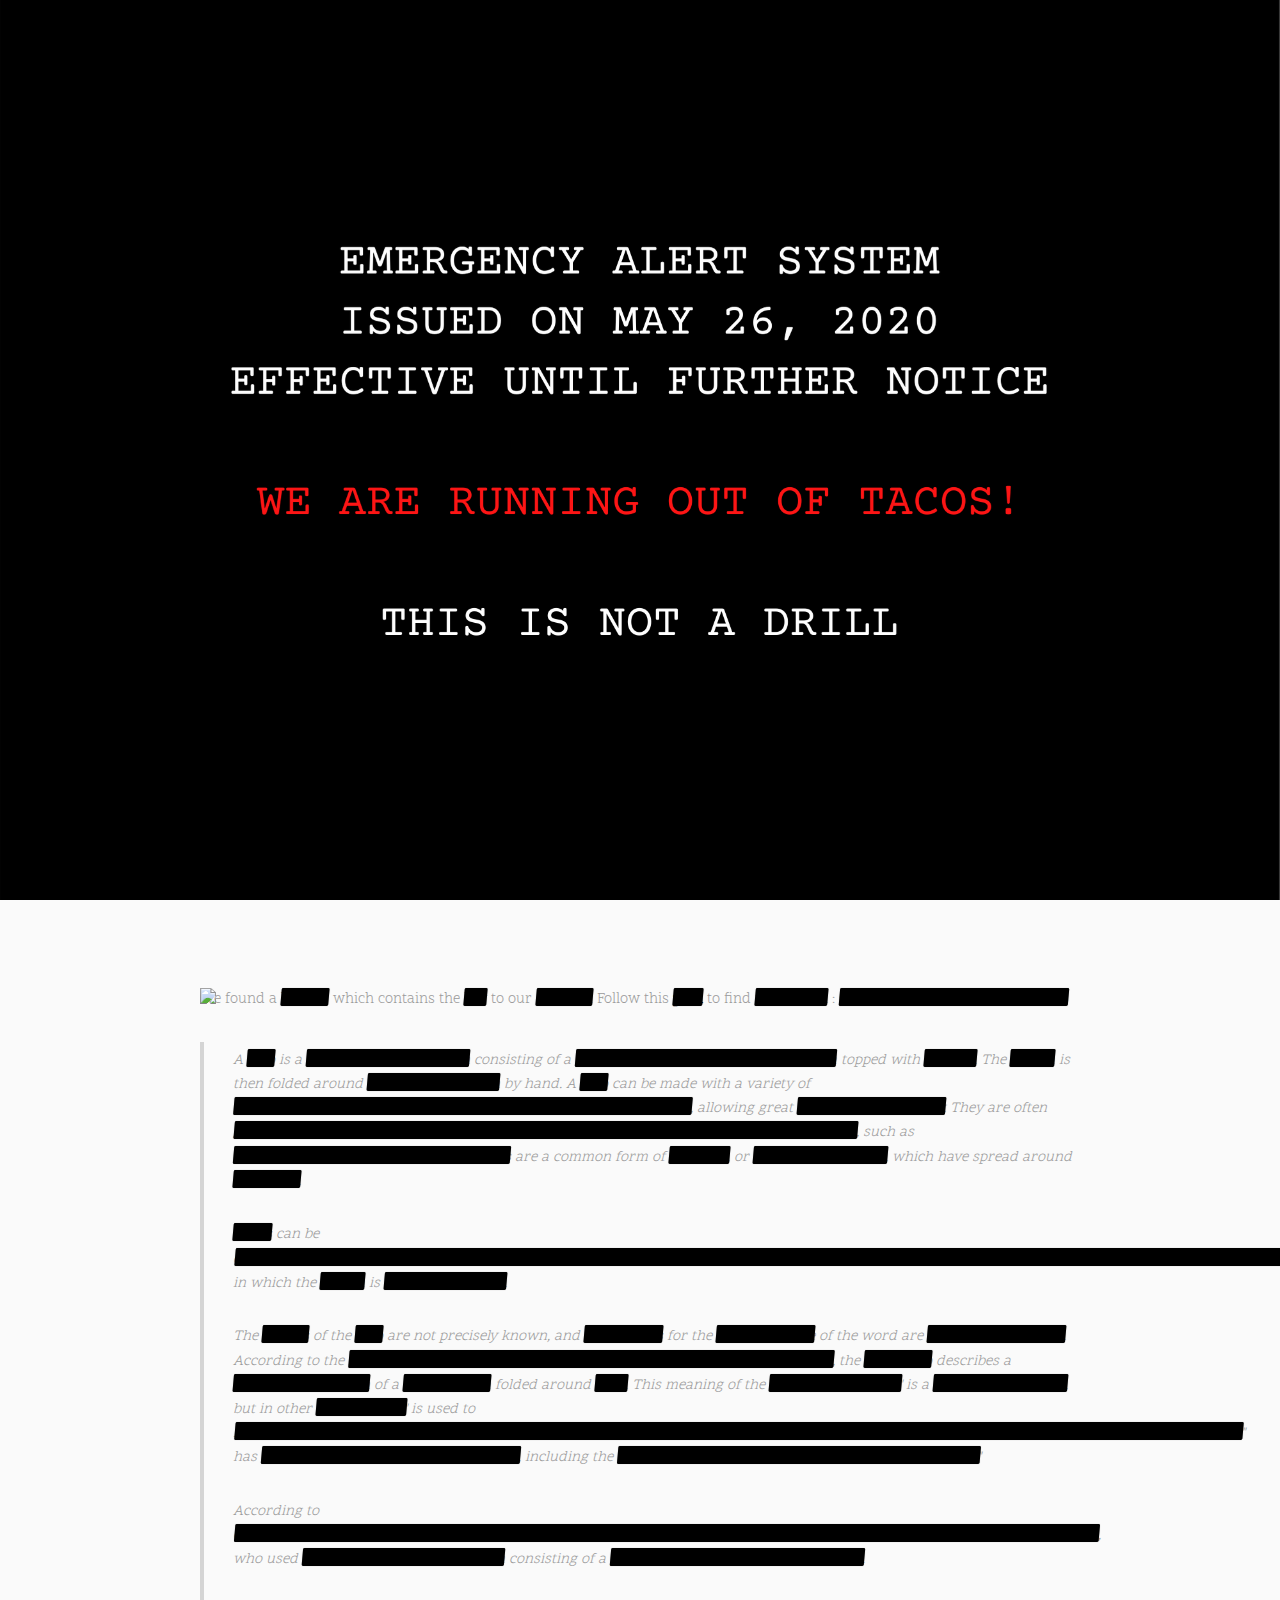
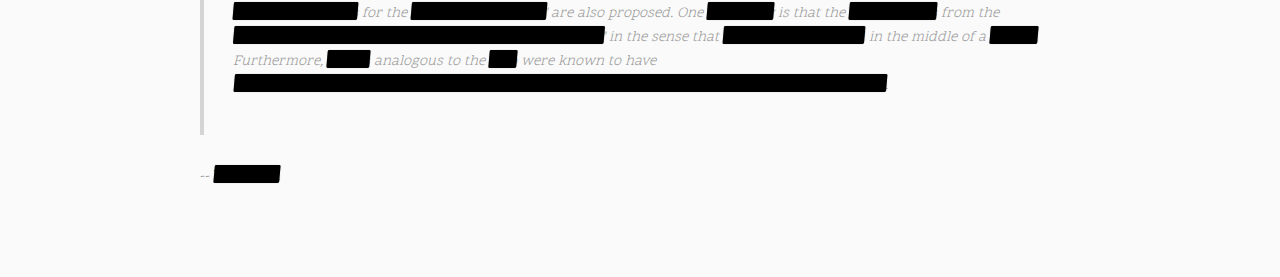
==== commit 622011e8: "Fix some mistakes on challenge zero" ====
--- a/Challenge_Zero/index.html
+++ b/Challenge_Zero/index.html
@@ -13,7 +13,7 @@
 			<!-- Section -->
 			<section class="wrapper style1">
 				<div class="inner">
-					<img src="../../images/classified.png" id="classified_image"  />
+					<img src="../../images/classified.png" id="classified_image"/>
 					<div id="classified_text">
 						<p class="redacted">
 							I've found a
@@ -27,7 +27,7 @@
 							to find
 							<span>its location</span>
 							:
-							<span>dirs/5:10/1:4/4:23/1:131/3:85</span>
+							<span>secret_files/5:10/1:4/4:23/1:131/3:85</span>
 						</p>
 						<blockquote>
 							<p class="redacted">
